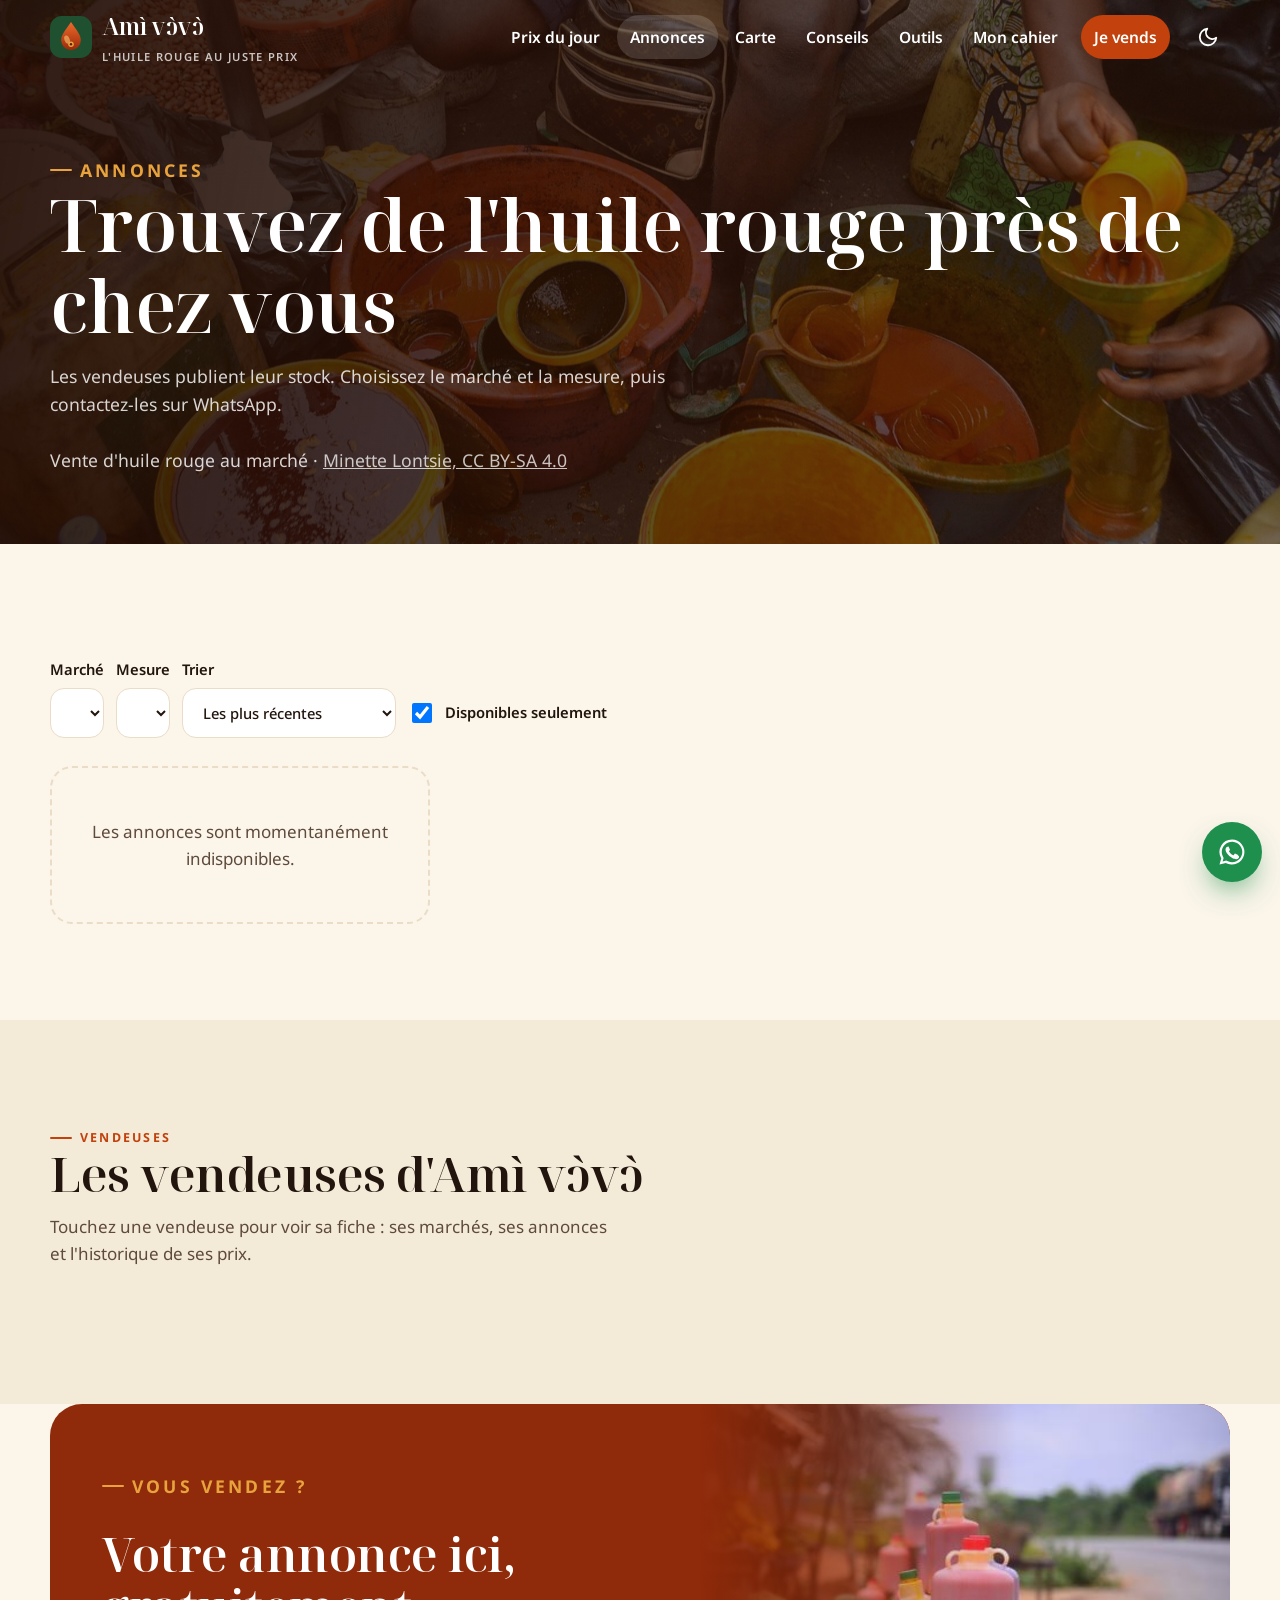
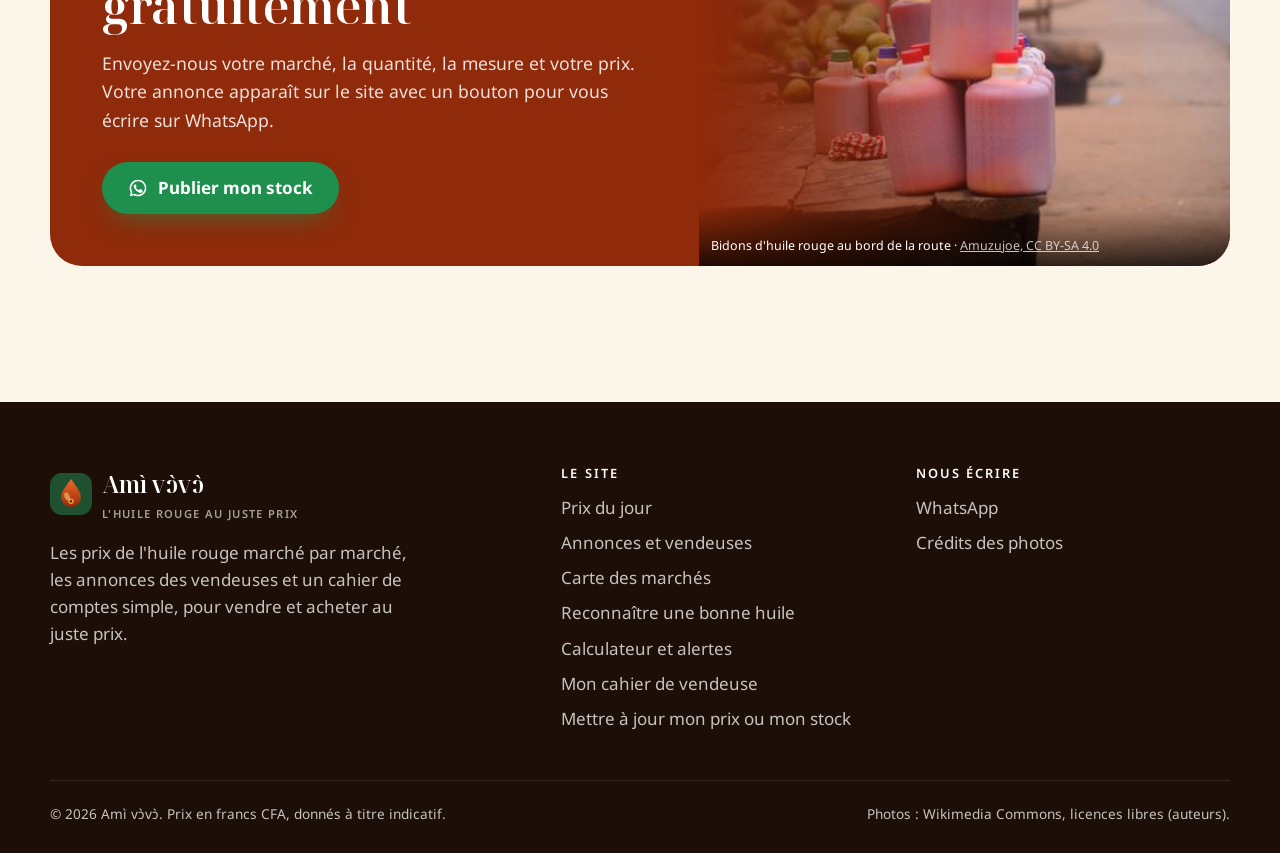
==== annonces.html @ a4e953c6 "Première version d'Amì vɔ̀vɔ̀" ====
<!doctype html>
<html lang="fr">
<head>
    <meta charset="utf-8">
    <meta name="viewport" content="width=device-width, initial-scale=1">
    <title>Annonces · Amì vɔ̀vɔ̀</title>
    <meta name="description" content="Huile rouge disponible chez les vendeuses : marché, quantité, prix et contact WhatsApp.">
    <meta name="theme-color" content="#1f5130">
    <meta property="og:title" content="Annonces · Amì vɔ̀vɔ̀">
    <meta property="og:description" content="Huile rouge disponible chez les vendeuses : marché, quantité, prix et contact WhatsApp.">
    <meta property="og:image" content="images/photos/bol.jpg">
    <link rel="icon" href="images/favicon.svg" type="image/svg+xml">
    <link rel="manifest" href="manifest.webmanifest">
    <link rel="apple-touch-icon" href="images/icone-192.png">
    <link rel="preconnect" href="https://fonts.googleapis.com">
    <link rel="preconnect" href="https://fonts.gstatic.com" crossorigin>
    <link href="https://fonts.googleapis.com/css2?family=Noto+Sans:wght@400;500;600;700&family=Noto+Serif+Display:ital,wght@0,500;0,600;1,500&display=swap" rel="stylesheet">
    <link rel="stylesheet" href="css/style.css">
    <script>
        /* Thème choisi : appliqué avant l'affichage pour éviter un flash. */
        try { document.documentElement.dataset.theme = localStorage.getItem('amivovo-theme') || 'light'; } catch (e) {}
    </script>
</head>
<body data-page="annonces" class="page-sombre">
<a class="lien-evitement" href="#contenu">Aller au contenu</a>
<header class="entete">
    <div class="conteneur">
        <a class="logo" href="index.html">
            <img src="images/logo.svg" alt="">
            <span>Amì vɔ̀vɔ̀<small>L'huile rouge au juste prix</small></span>
        </a>
        <nav class="nav" id="menu" aria-label="Navigation principale">
            <a href="prix.html">Prix du jour</a><a href="annonces.html" aria-current="page">Annonces</a><a href="marches.html">Carte</a><a href="conseils.html">Conseils</a><a href="outils.html">Outils</a><a href="cahier.html">Mon cahier</a>
            <a class="nav-cta" href="vendre.html">Je vends</a>
        </nav>
        <div class="entete-actions">
            <button type="button" class="icone-bouton" id="bouton-theme" aria-label="Passer en mode sombre">
                <svg class="icone-lune" viewBox="0 0 24 24" fill="none" stroke="currentColor" stroke-width="2" stroke-linecap="round" stroke-linejoin="round" aria-hidden="true"><path d="M21 12.8A9 9 0 1 1 11.2 3a7 7 0 0 0 9.8 9.8z"/></svg>
                <svg class="icone-soleil" hidden viewBox="0 0 24 24" fill="none" stroke="currentColor" stroke-width="2" stroke-linecap="round" aria-hidden="true"><circle cx="12" cy="12" r="4.5"/><path d="M12 2v2M12 20v2M4.9 4.9l1.4 1.4M17.7 17.7l1.4 1.4M2 12h2M20 12h2M4.9 19.1l1.4-1.4M17.7 6.3l1.4-1.4"/></svg>
            </button>
            <button type="button" class="icone-bouton burger" aria-controls="menu" aria-expanded="false" aria-label="Ouvrir le menu">
                <svg viewBox="0 0 24 24" fill="none" stroke="currentColor" stroke-width="2.2" stroke-linecap="round" aria-hidden="true"><path d="M4 7h16M4 12h16M4 17h16"/></svg>
            </button>
        </div>
    </div>
</header>
<main id="contenu">

<section class="page-heros">
    <img src="images/photos/vente.jpg" alt="">
    <div class="conteneur">
        <p class="sur-titre monte">Annonces</p>
        <h1 class="monte" style="--delai:100ms">Trouvez de l'huile rouge près de chez vous</h1>
        <p class="monte" style="--delai:200ms">Les vendeuses publient leur stock. Choisissez le marché et la mesure, puis contactez-les sur WhatsApp.</p>
        <p class="credit-photo" data-credit="vente" style="position:static;background:none;padding:12px 0 0"></p>
    </div>
</section>

<section class="section">
    <div class="conteneur">
        <p class="notice-exemple" data-exemple-annonces hidden>Exemple : ces annonces sont fictives.</p>
        <div class="filtres" style="margin-top:18px;align-items:end">
            <label class="champ">Marché<select id="filtre-annonce-marche"></select></label>
            <label class="champ">Mesure<select id="filtre-annonce-mesure"></select></label>
            <label class="champ">Trier<select id="filtre-annonce-tri"><option value="recent">Les plus récentes</option><option value="prix">Le moins cher (au litre)</option></select></label>
            <label class="champ" style="display:flex;align-items:center;gap:10px;min-height:50px"><input type="checkbox" id="filtre-annonce-dispo" checked style="width:20px;height:20px;min-height:0"> Disponibles seulement</label>
            <p class="texte-doux" id="nombre-annonces" style="margin-left:auto;align-self:center"></p>
        </div>
        <div class="grille-annonces" id="annonces"></div>
    </div>
</section>

<section class="section section-creme">
    <div class="conteneur">
        <div class="section-entete">
            <div class="apparait">
                <p class="sur-titre">Vendeuses</p>
                <h2>Les vendeuses d'Amì vɔ̀vɔ̀</h2>
                <p class="texte-doux">Touchez une vendeuse pour voir sa fiche : ses marchés, ses annonces et l'historique de ses prix.</p>
            </div>
        </div>
        <div class="grille-vendeuses" id="vendeuses"></div>
    </div>
</section>

<section class="section" style="padding-top:0">
    <div class="conteneur">
        <div class="cta apparait">
            <div class="cta-texte">
                <p class="sur-titre" style="color:var(--or)">Vous vendez ?</p>
                <h2>Votre annonce ici, gratuitement</h2>
                <p>Envoyez-nous votre marché, la quantité, la mesure et votre prix. Votre annonce apparaît sur le site avec un bouton pour vous écrire sur WhatsApp.</p>
                <a class="bouton bouton-whatsapp" href="vendre.html"><svg viewBox="0 0 24 24" fill="currentColor" aria-hidden="true"><path d="M12 2a10 10 0 0 0-8.6 15.1L2 22l5-1.3A10 10 0 1 0 12 2zm0 18.2a8.2 8.2 0 0 1-4.2-1.2l-.3-.2-3 .8.8-2.9-.2-.3A8.2 8.2 0 1 1 12 20.2zm4.5-6.1c-.2-.1-1.5-.7-1.7-.8-.2-.1-.4-.1-.6.1l-.8 1c-.1.2-.3.2-.5.1a6.7 6.7 0 0 1-3.3-2.9c-.2-.4.2-.4.7-1.3.1-.2 0-.3 0-.4l-.8-1.8c-.2-.5-.4-.4-.6-.4h-.5a1 1 0 0 0-.7.3 3 3 0 0 0-.9 2.2 5.2 5.2 0 0 0 1.1 2.8 11.9 11.9 0 0 0 4.6 4c1.7.7 2.4.8 3.2.7.5-.1 1.5-.6 1.8-1.2.2-.6.2-1.1.1-1.2l-.5-.3z"/></svg> Publier mon stock</a>
            </div>
            <div class="cta-photo"><img src="images/photos/bord-route-600.jpg" alt="" loading="lazy"><div class="credit-photo" data-credit="bord-route" style="z-index:2"></div></div>
        </div>
    </div>
</section>
</main>
<footer class="pied">
    <div class="conteneur">
        <div class="pied-grille">
            <div>
                <a class="logo" href="index.html"><img src="images/logo.svg" alt=""><span>Amì vɔ̀vɔ̀<small>L'huile rouge au juste prix</small></span></a>
                <p style="margin-top:16px;max-width:380px">Les prix de l'huile rouge marché par marché, les annonces des vendeuses et un cahier de comptes simple, pour vendre et acheter au juste prix.</p>
            </div>
            <div>
                <h2>Le site</h2>
                <ul>
                    <li><a href="prix.html">Prix du jour</a></li>
                    <li><a href="annonces.html">Annonces et vendeuses</a></li>
                    <li><a href="marches.html">Carte des marchés</a></li>
                    <li><a href="conseils.html">Reconnaître une bonne huile</a></li>
                    <li><a href="outils.html">Calculateur et alertes</a></li>
                    <li><a href="cahier.html">Mon cahier de vendeuse</a></li>
                    <li><a href="vendre.html">Mettre à jour mon prix ou mon stock</a></li>
                </ul>
            </div>
            <div>
                <h2>Nous écrire</h2>
                <ul>
                    <li><a data-whatsapp-equipe="Bonjour Amì vɔ̀vɔ̀ !" href="#">WhatsApp</a></li>
                    <li><a href="credits.html">Crédits des photos</a></li>
                </ul>
            </div>
        </div>
        <div class="pied-bas">
            <p>© <span data-annee></span> Amì vɔ̀vɔ̀. Prix en francs CFA, donnés à titre indicatif.</p>
            <p>Photos : Wikimedia Commons, licences libres (<a href="credits.html">auteurs</a>).</p>
        </div>
    </div>
</footer>
<a class="whatsapp-flottant" data-whatsapp-equipe="Bonjour Amì vɔ̀vɔ̀ ! J'ai une question." href="#" aria-label="Écrire à l'équipe sur WhatsApp"><svg viewBox="0 0 24 24" fill="currentColor" aria-hidden="true"><path d="M12 2a10 10 0 0 0-8.6 15.1L2 22l5-1.3A10 10 0 1 0 12 2zm0 18.2a8.2 8.2 0 0 1-4.2-1.2l-.3-.2-3 .8.8-2.9-.2-.3A8.2 8.2 0 1 1 12 20.2zm4.5-6.1c-.2-.1-1.5-.7-1.7-.8-.2-.1-.4-.1-.6.1l-.8 1c-.1.2-.3.2-.5.1a6.7 6.7 0 0 1-3.3-2.9c-.2-.4.2-.4.7-1.3.1-.2 0-.3 0-.4l-.8-1.8c-.2-.5-.4-.4-.6-.4h-.5a1 1 0 0 0-.7.3 3 3 0 0 0-.9 2.2 5.2 5.2 0 0 0 1.1 2.8 11.9 11.9 0 0 0 4.6 4c1.7.7 2.4.8 3.2.7.5-.1 1.5-.6 1.8-1.2.2-.6.2-1.1.1-1.2l-.5-.3z"/></svg></a>
<script src="js/reglages.js"></script>
<script src="js/photos.js"></script>
<script src="js/donnees.js"></script>
<script src="js/main.js"></script>
<script src="js/pwa.js"></script>
</body>
</html>
---- css/style.css ----
/* ============================================================
   Amì vɔ̀vɔ̀ : l'huile rouge, au bon prix.
   Palette : rouge huile, vert palme, crème, or.
   ============================================================ */

:root {
    --creme: #fbf5ea;
    --creme-2: #f4ead8;
    --carte: #ffffff;
    --encre: #22150d;
    --encre-douce: #5f4b3c;
    --ligne: #eadcc6;
    --huile: #c2410c;
    --huile-fonce: #8f2a0a;
    --huile-clair: #fde4d2;
    --palme: #1f5130;
    --palme-clair: #e1efe4;
    --or: #e8a33d;
    --or-clair: #fff1d6;
    --hausse: #b42318;
    --baisse: #1e7a3c;
    --whatsapp: #1f8f4e;
    --ombre: 0 18px 50px -24px rgba(80, 30, 5, 0.35);
    --rayon: 22px;
    --police-titre: 'Noto Serif Display', 'Noto Serif', Georgia, serif;
    --police: 'Noto Sans', system-ui, -apple-system, 'Segoe UI', sans-serif;
    color-scheme: light;
}

:root[data-theme='dark'] {
    --creme: #17100b;
    --creme-2: #20160f;
    --carte: #241911;
    --encre: #f7ece0;
    --encre-douce: #c9b6a4;
    --ligne: #3a2a1d;
    --huile: #f0703a;
    --huile-fonce: #ffb089;
    --huile-clair: #3a1d10;
    --palme: #7cc796;
    --palme-clair: #183022;
    --or-clair: #3a2a12;
    --hausse: #ff8a7a;
    --baisse: #6fd394;
    --ombre: 0 18px 50px -24px rgba(0, 0, 0, 0.7);
    color-scheme: dark;
}

*,
*::before,
*::after {
    box-sizing: border-box;
}

html {
    scroll-behavior: smooth;
    -webkit-text-size-adjust: 100%;
}

body {
    margin: 0;
    background: var(--creme);
    color: var(--encre);
    font-family: var(--police);
    font-size: 1.0625rem;
    line-height: 1.6;
    overflow-x: hidden;
}

body.menu-open {
    overflow: hidden;
}

img {
    max-width: 100%;
    display: block;
}

a {
    color: inherit;
}

h1,
h2,
h3 {
    font-family: var(--police-titre);
    font-weight: 600;
    line-height: 1.1;
    letter-spacing: -0.01em;
    margin: 0;
}

h1 {
    font-size: clamp(2.4rem, 6vw, 4.6rem);
}

h2 {
    font-size: clamp(1.9rem, 4vw, 3rem);
}

h3 {
    font-size: 1.35rem;
}

p {
    margin: 0;
}

.conteneur {
    width: min(1180px, 100% - 32px);
    margin-inline: auto;
}

.sur-titre {
    display: inline-flex;
    align-items: center;
    gap: 8px;
    font-size: 0.78rem;
    font-weight: 700;
    letter-spacing: 0.18em;
    text-transform: uppercase;
    color: var(--huile);
}

.sur-titre::before {
    content: '';
    width: 22px;
    height: 2px;
    background: currentColor;
    border-radius: 2px;
}

.texte-doux {
    color: var(--encre-douce);
}

.lien-evitement {
    position: absolute;
    left: -999px;
    top: 8px;
    z-index: 100;
    background: var(--huile);
    color: #fff;
    padding: 10px 16px;
    border-radius: 999px;
}

.lien-evitement:focus {
    left: 16px;
}

:focus-visible {
    outline: 3px solid var(--or);
    outline-offset: 3px;
}

/* ---------- Boutons ---------- */

.bouton {
    display: inline-flex;
    align-items: center;
    justify-content: center;
    gap: 10px;
    min-height: 52px;
    padding: 0 26px;
    border-radius: 999px;
    border: 0;
    font: inherit;
    font-weight: 700;
    text-decoration: none;
    cursor: pointer;
    transition: transform 0.25s, background 0.25s, box-shadow 0.25s, color 0.25s;
}

.bouton:hover {
    transform: translateY(-2px);
}

.bouton svg {
    width: 20px;
    height: 20px;
    flex-shrink: 0;
}

.bouton-huile {
    background: var(--huile);
    color: #fff;
    box-shadow: 0 12px 28px -12px rgba(194, 65, 12, 0.7);
}

.bouton-huile:hover {
    background: var(--huile-fonce);
}

:root[data-theme='dark'] .bouton-huile:hover {
    color: #22150d;
}

.bouton-whatsapp {
    background: var(--whatsapp);
    color: #fff;
    box-shadow: 0 12px 28px -12px rgba(31, 143, 78, 0.7);
}

.bouton-whatsapp:hover {
    background: #187a41;
}

.bouton-clair {
    background: rgba(255, 255, 255, 0.12);
    color: #fff;
    border: 1px solid rgba(255, 255, 255, 0.35);
    backdrop-filter: blur(6px);
}

.bouton-clair:hover {
    background: #fff;
    color: var(--encre);
}

.bouton-contour {
    background: transparent;
    color: var(--encre);
    border: 1.5px solid var(--ligne);
}

.bouton-contour:hover {
    border-color: var(--huile);
    color: var(--huile);
}

.bouton-petit {
    min-height: 42px;
    padding: 0 18px;
    font-size: 0.95rem;
}

/* ---------- En-tête ---------- */

.entete {
    position: sticky;
    top: 0;
    z-index: 40;
    transition: background 0.3s, box-shadow 0.3s;
}

.entete.est-defile,
.entete.menu-ouvert {
    background: color-mix(in srgb, var(--creme) 92%, transparent);
    backdrop-filter: blur(14px);
    box-shadow: 0 1px 0 var(--ligne);
}

.entete .conteneur {
    display: flex;
    align-items: center;
    gap: 16px;
    min-height: 74px;
}

.logo {
    display: inline-flex;
    align-items: center;
    gap: 10px;
    text-decoration: none;
    font-family: var(--police-titre);
    font-size: 1.45rem;
    font-weight: 600;
}

.logo img {
    width: 42px;
    height: 42px;
}

.logo small {
    display: block;
    font-family: var(--police);
    font-size: 0.7rem;
    font-weight: 600;
    letter-spacing: 0.12em;
    text-transform: uppercase;
    color: var(--encre-douce);
    margin-top: 2px;
}

.page-sombre .entete:not(.est-defile):not(.menu-ouvert) .logo,
.page-sombre .entete:not(.est-defile):not(.menu-ouvert) .nav a,
.page-sombre .entete:not(.est-defile):not(.menu-ouvert) .icone-bouton {
    color: #fff;
}

.page-sombre .entete:not(.est-defile):not(.menu-ouvert) .logo small {
    color: rgba(255, 255, 255, 0.75);
}

.nav {
    margin-left: auto;
    display: flex;
    align-items: center;
    gap: 4px;
}

.nav a {
    padding: 10px 13px;
    border-radius: 999px;
    text-decoration: none;
    font-weight: 600;
    font-size: 0.97rem;
    transition: background 0.2s, color 0.2s;
}

.nav a:hover {
    background: color-mix(in srgb, var(--huile) 12%, transparent);
}

.nav a[aria-current='page'] {
    color: var(--huile);
    background: color-mix(in srgb, var(--huile) 12%, transparent);
}

.page-sombre .entete:not(.est-defile):not(.menu-ouvert) .nav a[aria-current='page'] {
    color: #fff;
    background: rgba(255, 255, 255, 0.15);
}

.nav .nav-cta {
    background: var(--huile);
    color: #fff !important;
    margin-left: 6px;
}

.nav .nav-cta:hover {
    background: var(--huile-fonce);
}

.icone-bouton {
    display: grid;
    place-items: center;
    width: 44px;
    height: 44px;
    border-radius: 999px;
    border: 0;
    background: transparent;
    color: var(--encre);
    cursor: pointer;
    transition: background 0.2s;
}

.icone-bouton:hover {
    background: color-mix(in srgb, var(--huile) 12%, transparent);
}

.icone-bouton svg {
    width: 22px;
    height: 22px;
}

.burger {
    display: none;
}

@media (max-width: 1180px) {
    .burger {
        display: grid;
    }

    .nav {
        position: fixed;
        inset: 74px 0 0;
        flex-direction: column;
        align-items: stretch;
        gap: 6px;
        padding: 20px 16px;
        background: var(--creme);
        transform: translateY(-12px);
        opacity: 0;
        visibility: hidden;
        transition: opacity 0.25s, transform 0.25s, visibility 0.25s;
    }

    .nav.est-ouvert {
        transform: none;
        opacity: 1;
        visibility: visible;
    }

    .nav a {
        padding: 16px 18px;
        font-size: 1.1rem;
        color: var(--encre) !important;
    }

    .nav .nav-cta {
        margin: 10px 0 0;
        text-align: center;
    }

    .entete-actions {
        margin-left: auto;
    }
}

.entete-actions {
    display: flex;
    align-items: center;
    gap: 2px;
}

/* ---------- Héros ---------- */

.heros {
    position: relative;
    margin-top: -74px;
    padding: 150px 0 110px;
    color: #fff;
    overflow: hidden;
    background: #2a1206;
}

.heros-photos {
    position: absolute;
    inset: 0;
}

.heros-photos img {
    position: absolute;
    inset: 0;
    width: 100%;
    height: 100%;
    object-fit: cover;
    opacity: 0;
    transition: opacity 1.6s ease;
}

.heros-photos img.est-active {
    opacity: 1;
    animation: ken-burns 9s ease-out both;
}

.heros::after {
    content: '';
    position: absolute;
    inset: 0;
    background:
        linear-gradient(100deg, rgba(34, 12, 4, 0.95) 0%, rgba(34, 12, 4, 0.8) 45%, rgba(34, 12, 4, 0.35) 100%),
        radial-gradient(circle at 80% 110%, rgba(232, 163, 61, 0.35), transparent 50%);
}

.heros .conteneur {
    position: relative;
    z-index: 2;
    display: grid;
    grid-template-columns: 1.15fr 0.85fr;
    gap: 48px;
    align-items: center;
}

.heros .sur-titre {
    color: var(--or);
}

.heros h1 em {
    font-style: italic;
    color: var(--or);
    font-weight: 500;
}

.heros-texte {
    margin-top: 22px;
    max-width: 560px;
    font-size: 1.15rem;
    color: rgba(255, 255, 255, 0.82);
}

.heros-actions {
    display: flex;
    flex-wrap: wrap;
    gap: 12px;
    margin-top: 32px;
}

.heros-credit {
    position: absolute;
    right: 12px;
    bottom: 10px;
    z-index: 3;
    font-size: 0.7rem;
    color: rgba(255, 255, 255, 0.7);
    background: rgba(0, 0, 0, 0.35);
    padding: 3px 10px;
    border-radius: 999px;
    text-decoration: none;
}

.carte-prix-heros {
    background: rgba(255, 255, 255, 0.1);
    border: 1px solid rgba(255, 255, 255, 0.2);
    backdrop-filter: blur(16px);
    border-radius: 28px;
    padding: 26px;
    animation: flotter 7s ease-in-out infinite;
}

.carte-prix-heros .etiquette {
    font-size: 0.78rem;
    letter-spacing: 0.16em;
    text-transform: uppercase;
    color: var(--or);
    font-weight: 700;
}

.carte-prix-heros .gros-prix {
    font-family: var(--police-titre);
    font-size: 3.2rem;
    line-height: 1;
    margin: 12px 0 6px;
}

.carte-prix-heros ul {
    list-style: none;
    margin: 18px 0 0;
    padding: 0;
    display: grid;
    gap: 10px;
}

.carte-prix-heros li {
    display: flex;
    justify-content: space-between;
    gap: 12px;
    padding-top: 10px;
    border-top: 1px solid rgba(255, 255, 255, 0.15);
    font-size: 0.97rem;
}

@media (max-width: 900px) {
    .heros {
        padding: 120px 0 80px;
    }

    .heros .conteneur {
        grid-template-columns: 1fr;
    }
}

/* ---------- Sections ---------- */

.section {
    padding: 96px 0;
}

.section-entete {
    display: flex;
    flex-wrap: wrap;
    align-items: end;
    justify-content: space-between;
    gap: 20px;
    margin-bottom: 40px;
}

.section-entete p {
    max-width: 560px;
    margin-top: 12px;
}

.section-creme {
    background: var(--creme-2);
}

.section-palme {
    background: var(--palme);
    color: #fff;
    position: relative;
    overflow: hidden;
}

:root[data-theme='dark'] .section-palme {
    background: #102a19;
}

.section-palme .sur-titre {
    color: var(--or);
}

.section-palme .texte-doux {
    color: rgba(255, 255, 255, 0.75);
}

/* Motif de fond : gouttes d'huile légères */
.motif-gouttes::before {
    content: '';
    position: absolute;
    inset: 0;
    background-image: radial-gradient(circle at 1px 1px, rgba(255, 255, 255, 0.12) 1.5px, transparent 0);
    background-size: 26px 26px;
    pointer-events: none;
}

.notice-exemple {
    display: inline-flex;
    align-items: center;
    gap: 8px;
    margin-top: 14px;
    padding: 6px 14px;
    border-radius: 999px;
    background: var(--or-clair);
    color: var(--encre);
    font-size: 0.85rem;
    font-weight: 600;
}

/* ---------- Cartes de prix ---------- */

.grille-prix {
    display: grid;
    grid-template-columns: repeat(auto-fill, minmax(240px, 1fr));
    gap: 18px;
}

.carte {
    background: var(--carte);
    border: 1px solid var(--ligne);
    border-radius: var(--rayon);
    box-shadow: var(--ombre);
}

.carte-prix {
    padding: 22px;
    position: relative;
    overflow: hidden;
    transition: transform 0.3s, box-shadow 0.3s;
}

.carte-prix:hover {
    transform: translateY(-4px);
}

.carte-prix::after {
    content: '';
    position: absolute;
    right: -30px;
    top: -30px;
    width: 110px;
    height: 110px;
    border-radius: 50%;
    background: radial-gradient(circle, color-mix(in srgb, var(--huile) 22%, transparent), transparent 70%);
}

.carte-prix .mesure {
    font-weight: 700;
    font-size: 0.95rem;
    color: var(--encre-douce);
}

.carte-prix .valeur {
    font-family: var(--police-titre);
    font-size: 2.3rem;
    line-height: 1.05;
    margin: 10px 0 4px;
}

.carte-prix .par-litre {
    font-size: 0.85rem;
    color: var(--encre-douce);
}

.tendance {
    display: inline-flex;
    align-items: center;
    gap: 4px;
    padding: 4px 10px;
    border-radius: 999px;
    font-size: 0.85rem;
    font-weight: 700;
}

.tendance svg {
    width: 15px;
    height: 15px;
}

.tendance.hausse {
    background: color-mix(in srgb, var(--hausse) 13%, transparent);
    color: var(--hausse);
}

.tendance.baisse {
    background: color-mix(in srgb, var(--baisse) 13%, transparent);
    color: var(--baisse);
}

.tendance.stable {
    background: color-mix(in srgb, var(--encre-douce) 12%, transparent);
    color: var(--encre-douce);
}

.carte-prix .bas {
    display: flex;
    align-items: center;
    justify-content: space-between;
    gap: 8px;
    margin-top: 16px;
}

.mini-courbe {
    width: 96px;
    height: 34px;
}

/* ---------- Graphique ---------- */

.graphique-carte {
    padding: 26px;
}

.graphique-outils {
    display: flex;
    flex-wrap: wrap;
    align-items: center;
    justify-content: space-between;
    gap: 14px;
    margin-bottom: 18px;
}

.pastilles {
    display: flex;
    flex-wrap: wrap;
    gap: 6px;
    padding: 5px;
    border-radius: 999px;
    background: var(--creme-2);
    overflow-x: auto;
}

.pastille {
    border: 0;
    background: transparent;
    color: var(--encre-douce);
    font: inherit;
    font-weight: 700;
    font-size: 0.9rem;
    padding: 8px 16px;
    border-radius: 999px;
    cursor: pointer;
    white-space: nowrap;
    transition: background 0.2s, color 0.2s;
}

.pastille[aria-pressed='true'] {
    background: var(--carte);
    color: var(--huile);
    box-shadow: 0 4px 14px -6px rgba(0, 0, 0, 0.3);
}

.graphique {
    width: 100%;
    height: auto;
    overflow: visible;
}

.graphique .grille {
    stroke: var(--ligne);
    stroke-dasharray: 3 5;
}

.graphique .axe {
    fill: var(--encre-douce);
    font-size: 12px;
    font-family: var(--police);
}

.graphique .courbe {
    fill: none;
    stroke-width: 3;
    stroke-linecap: round;
    stroke-linejoin: round;
    stroke-dasharray: var(--longueur);
    stroke-dashoffset: var(--longueur);
    animation: tracer 1.6s ease-out forwards;
}

.legende {
    display: flex;
    flex-wrap: wrap;
    gap: 8px 18px;
    margin-top: 14px;
    font-size: 0.9rem;
}

.legende span {
    display: inline-flex;
    align-items: center;
    gap: 8px;
}

.legende i {
    width: 14px;
    height: 4px;
    border-radius: 4px;
}

.bulle-graphique {
    position: absolute;
    pointer-events: none;
    background: var(--encre);
    color: var(--creme);
    padding: 8px 12px;
    border-radius: 12px;
    font-size: 0.85rem;
    transform: translate(-50%, -110%);
    white-space: nowrap;
    opacity: 0;
    transition: opacity 0.15s;
    z-index: 5;
}

/* ---------- Tableau ---------- */

.tableau-conteneur {
    overflow-x: auto;
}

.tableau {
    width: 100%;
    border-collapse: collapse;
    font-size: 0.97rem;
}

.tableau th,
.tableau td {
    text-align: left;
    padding: 14px 16px;
    border-bottom: 1px solid var(--ligne);
    white-space: nowrap;
}

.tableau th {
    font-size: 0.78rem;
    letter-spacing: 0.1em;
    text-transform: uppercase;
    color: var(--encre-douce);
}

.tableau tbody tr {
    transition: background 0.2s;
}

.tableau tbody tr:hover {
    background: var(--creme-2);
}

.meilleur {
    display: inline-block;
    margin-left: 8px;
    padding: 2px 8px;
    border-radius: 999px;
    background: var(--palme-clair);
    color: var(--palme);
    font-size: 0.75rem;
    font-weight: 700;
}

/* ---------- Champs ---------- */

.filtres {
    display: flex;
    flex-wrap: wrap;
    gap: 12px;
    margin-bottom: 28px;
}

.champ {
    display: grid;
    gap: 6px;
    font-weight: 600;
    font-size: 0.92rem;
}

.champ input,
.champ select,
.champ textarea,
.selecteur {
    min-height: 50px;
    padding: 0 16px;
    border-radius: 14px;
    border: 1.5px solid var(--ligne);
    background: var(--carte);
    color: var(--encre);
    font: inherit;
    font-weight: 500;
}

.champ textarea {
    padding: 12px 16px;
    min-height: 90px;
    resize: vertical;
}

.champ input:focus,
.champ select:focus,
.champ textarea:focus,
.selecteur:focus {
    outline: none;
    border-color: var(--huile);
    box-shadow: 0 0 0 4px color-mix(in srgb, var(--huile) 18%, transparent);
}

/* ---------- Annonces ---------- */

.grille-annonces {
    display: grid;
    grid-template-columns: repeat(auto-fill, minmax(300px, 1fr));
    gap: 20px;
}

.annonce {
    display: flex;
    flex-direction: column;
    padding: 22px;
    gap: 14px;
    transition: transform 0.3s;
}

.annonce:hover {
    transform: translateY(-4px);
}

.annonce.epuisee {
    opacity: 0.65;
}

.annonce-entete {
    display: flex;
    align-items: center;
    gap: 12px;
}

.avatar {
    display: grid;
    place-items: center;
    width: 50px;
    height: 50px;
    border-radius: 16px;
    background: linear-gradient(135deg, var(--huile), var(--or));
    color: #fff;
    font-family: var(--police-titre);
    font-size: 1.4rem;
    flex-shrink: 0;
}

.annonce-entete strong {
    display: block;
    font-size: 1.05rem;
}

.annonce-entete small {
    color: var(--encre-douce);
    display: inline-flex;
    align-items: center;
    gap: 4px;
}

.annonce-entete small svg {
    width: 14px;
    height: 14px;
}

.annonce-prix {
    display: flex;
    align-items: baseline;
    flex-wrap: wrap;
    gap: 6px 10px;
}

.annonce-prix .valeur {
    font-family: var(--police-titre);
    font-size: 2rem;
    line-height: 1;
}

.badges {
    display: flex;
    flex-wrap: wrap;
    gap: 6px;
}

.badge {
    display: inline-flex;
    align-items: center;
    gap: 4px;
    padding: 4px 10px;
    border-radius: 999px;
    font-size: 0.8rem;
    font-weight: 700;
    background: var(--creme-2);
    color: var(--encre-douce);
}

.badge.vert {
    background: var(--palme-clair);
    color: var(--palme);
}

.badge.orange {
    background: var(--huile-clair);
    color: var(--huile-fonce);
}

.annonce .note {
    font-size: 0.95rem;
    color: var(--encre-douce);
}

.annonce .bouton {
    margin-top: auto;
    width: 100%;
}

.vide {
    padding: 50px 20px;
    text-align: center;
    border: 2px dashed var(--ligne);
    border-radius: var(--rayon);
    color: var(--encre-douce);
}

/* ---------- Étapes ---------- */

.etapes {
    display: grid;
    grid-template-columns: repeat(auto-fit, minmax(240px, 1fr));
    gap: 22px;
    counter-reset: etape;
}

.etape {
    position: relative;
    padding: 28px;
    border-radius: var(--rayon);
    background: rgba(255, 255, 255, 0.08);
    border: 1px solid rgba(255, 255, 255, 0.16);
}

.etape-numero {
    display: grid;
    place-items: center;
    width: 50px;
    height: 50px;
    border-radius: 50%;
    background: var(--or);
    color: #2a1206;
    font-family: var(--police-titre);
    font-size: 1.4rem;
    margin-bottom: 18px;
    transition: transform 0.6s;
}

.etape:hover .etape-numero {
    transform: rotate(360deg);
}

.etape h3 {
    margin-bottom: 8px;
}

/* ---------- Mosaïque photo ---------- */

.mosaique {
    display: grid;
    grid-template-columns: repeat(4, 1fr);
    grid-auto-rows: 180px;
    gap: 14px;
}

.mosaique figure {
    margin: 0;
    position: relative;
    overflow: hidden;
    border-radius: 20px;
}

/* Placement précis : 4 colonnes × 3 rangées, sans trou. */
.mosaique figure:nth-child(1) {
    grid-column: 1 / 3;
    grid-row: 1 / 3;
}

.mosaique figure:nth-child(4) {
    grid-column: 3 / 5;
}

.mosaique figure:nth-child(5) {
    grid-column: 1 / 3;
}

.mosaique figure:nth-child(6) {
    grid-column: 3 / 5;
}

.mosaique img {
    width: 100%;
    height: 100%;
    object-fit: cover;
    transition: transform 1.2s ease;
}

.mosaique figure:hover img {
    transform: scale(1.08);
}

.mosaique figcaption,
.credit-photo {
    position: absolute;
    left: 0;
    right: 0;
    bottom: 0;
    padding: 30px 12px 10px;
    background: linear-gradient(transparent, rgba(0, 0, 0, 0.75));
    color: #fff;
    font-size: 0.78rem;
}

.mosaique figcaption a,
.credit-photo a {
    color: rgba(255, 255, 255, 0.75);
}

@media (max-width: 760px) {
    .mosaique {
        grid-template-columns: repeat(2, 1fr);
        grid-auto-rows: 150px;
    }

    .mosaique figure:nth-child(n) {
        grid-column: auto;
        grid-row: auto;
    }

    .mosaique figure:nth-child(1),
    .mosaique figure:nth-child(4) {
        grid-column: 1 / -1;
    }
}

/* Bande défilante de photos */
.bande {
    overflow: hidden;
    padding: 6px 0;
}

.bande-piste {
    display: flex;
    gap: 14px;
    width: max-content;
    animation: defiler 60s linear infinite;
}

.bande:hover .bande-piste {
    animation-play-state: paused;
}

.bande img {
    height: 200px;
    width: auto;
    border-radius: 18px;
    object-fit: cover;
}

/* ---------- Appel à l'action ---------- */

.cta {
    position: relative;
    overflow: hidden;
    border-radius: 32px;
    background: var(--huile-fonce);
    color: #fff;
    display: grid;
    grid-template-columns: 1.1fr 0.9fr;
    min-height: 380px;
}

:root[data-theme='dark'] .cta {
    background: #4a1606;
}

.cta-texte {
    padding: 52px;
    position: relative;
    z-index: 2;
}

.cta-texte p {
    margin: 16px 0 28px;
    color: rgba(255, 255, 255, 0.85);
    font-size: 1.1rem;
}

.cta-photo {
    position: relative;
}

.cta-photo img {
    position: absolute;
    inset: 0;
    width: 100%;
    height: 100%;
    object-fit: cover;
}

.cta-photo::before {
    content: '';
    position: absolute;
    inset: 0;
    z-index: 1;
    background: linear-gradient(90deg, var(--huile-fonce), transparent 60%);
}

:root[data-theme='dark'] .cta-photo::before {
    background: linear-gradient(90deg, #4a1606, transparent 60%);
}

@media (max-width: 860px) {
    .cta {
        grid-template-columns: 1fr;
    }

    .cta-photo {
        min-height: 220px;
        order: -1;
    }

    .cta-photo::before {
        background: linear-gradient(0deg, var(--huile-fonce), transparent 70%);
    }

    .cta-texte {
        padding: 32px 24px;
    }
}

/* ---------- En-tête de page intérieure ---------- */

.page-heros {
    position: relative;
    margin-top: -74px;
    padding: 140px 0 70px;
    color: #fff;
    overflow: hidden;
    background: #2a1206;
}

.page-heros > img {
    position: absolute;
    inset: 0;
    width: 100%;
    height: 100%;
    object-fit: cover;
    animation: zoom-lent 14s ease-out both;
}

.page-heros::after {
    content: '';
    position: absolute;
    inset: 0;
    background: linear-gradient(100deg, rgba(34, 12, 4, 0.94), rgba(34, 12, 4, 0.55));
}

.page-heros .conteneur {
    position: relative;
    z-index: 2;
}

.page-heros p {
    margin-top: 16px;
    max-width: 620px;
    color: rgba(255, 255, 255, 0.82);
    font-size: 1.1rem;
}

.page-heros .sur-titre {
    color: var(--or);
}

/* ---------- Pied de page ---------- */

.pied {
    margin-top: 40px;
    background: #1d0f07;
    color: rgba(255, 255, 255, 0.75);
    padding: 64px 0 28px;
}

.pied .logo {
    color: #fff;
}

.pied .logo small {
    color: rgba(255, 255, 255, 0.6);
}

.pied-grille {
    display: grid;
    grid-template-columns: 1.5fr 1fr 1fr;
    gap: 40px;
}

.pied h2 {
    font-family: var(--police);
    font-size: 0.8rem;
    letter-spacing: 0.16em;
    text-transform: uppercase;
    color: #fff;
    margin-bottom: 14px;
}

.pied ul {
    list-style: none;
    padding: 0;
    margin: 0;
    display: grid;
    gap: 8px;
}

.pied a {
    text-decoration: none;
}

.pied a:hover {
    color: #fff;
}

.pied-bas {
    display: flex;
    flex-wrap: wrap;
    justify-content: space-between;
    gap: 10px;
    margin-top: 48px;
    padding-top: 22px;
    border-top: 1px solid rgba(255, 255, 255, 0.1);
    font-size: 0.85rem;
}

@media (max-width: 760px) {
    .pied-grille {
        grid-template-columns: 1fr;
    }
}

/* ---------- Bouton WhatsApp flottant ---------- */

.whatsapp-flottant {
    position: fixed;
    right: 18px;
    bottom: 18px;
    z-index: 30;
    display: grid;
    place-items: center;
    width: 60px;
    height: 60px;
    border-radius: 50%;
    background: var(--whatsapp);
    color: #fff;
    box-shadow: 0 14px 30px -10px rgba(31, 143, 78, 0.8);
    animation: pulsation 2.8s ease-in-out infinite;
}

.whatsapp-flottant svg {
    width: 30px;
    height: 30px;
}

/* ---------- Apparition au défilement ---------- */

.apparait {
    opacity: 0;
    transform: translateY(30px);
    transition: opacity 0.9s cubic-bezier(0.22, 1, 0.36, 1), transform 0.9s cubic-bezier(0.22, 1, 0.36, 1);
    transition-delay: var(--delai, 0ms);
}

.apparait.est-visible {
    opacity: 1;
    transform: none;
}

.monte {
    animation: monter 0.8s cubic-bezier(0.22, 1, 0.36, 1) both;
    animation-delay: var(--delai, 0ms);
}

/* ---------- Animations ---------- */

@keyframes monter {
    from {
        opacity: 0;
        transform: translateY(22px);
    }
}

@keyframes ken-burns {
    from {
        transform: scale(1.15) translate(2%, 1%);
    }
}

@keyframes zoom-lent {
    from {
        transform: scale(1.12);
    }
}

@keyframes flotter {
    50% {
        transform: translateY(-12px);
    }
}

@keyframes defiler {
    to {
        transform: translateX(-50%);
    }
}

@keyframes tracer {
    to {
        stroke-dashoffset: 0;
    }
}

@keyframes pulsation {
    0%,
    100% {
        box-shadow: 0 14px 30px -10px rgba(31, 143, 78, 0.8), 0 0 0 0 rgba(31, 143, 78, 0.45);
    }
    60% {
        box-shadow: 0 14px 30px -10px rgba(31, 143, 78, 0.8), 0 0 0 16px rgba(31, 143, 78, 0);
    }
}

@keyframes clignote {
    50% {
        opacity: 0.35;
    }
}

.point-direct {
    display: inline-block;
    width: 8px;
    height: 8px;
    border-radius: 50%;
    background: #4ade80;
    animation: clignote 1.6s ease-in-out infinite;
}

@media (prefers-reduced-motion: reduce) {
    *,
    *::before,
    *::after {
        animation-duration: 0.01ms !important;
        animation-iteration-count: 1 !important;
        transition-duration: 0.01ms !important;
    }

    .apparait {
        opacity: 1;
        transform: none;
    }

    .graphique .courbe {
        stroke-dashoffset: 0;
    }
}

/* ============================================================
   Cahier de la vendeuse
   ============================================================ */

.sr-only {
    position: absolute;
    width: 1px;
    height: 1px;
    overflow: hidden;
    clip: rect(0 0 0 0);
    white-space: nowrap;
}

.page-heros-court {
    padding-bottom: 50px;
}

.cahier {
    padding-top: 40px;
}

.cahier .conteneur {
    display: grid;
    gap: 24px;
}

.rappel-prix {
    padding: 14px 20px;
    border-radius: 16px;
    background: var(--or-clair);
    font-size: 0.97rem;
}

.rappel-prix a {
    color: var(--huile);
    font-weight: 700;
}

.gros-boutons {
    display: grid;
    grid-template-columns: repeat(3, 1fr);
    gap: 16px;
}

.gros-bouton {
    display: flex;
    align-items: center;
    gap: 16px;
    padding: 22px;
    border: 0;
    border-radius: 24px;
    color: #fff;
    font: inherit;
    text-align: left;
    cursor: pointer;
    box-shadow: var(--ombre);
    transition: transform 0.25s, box-shadow 0.25s;
}

.gros-bouton:hover {
    transform: translateY(-4px) scale(1.01);
}

.gros-bouton:active {
    transform: scale(0.98);
}

.gros-bouton b {
    display: block;
    font-family: var(--police-titre);
    font-size: 1.45rem;
    font-weight: 600;
}

.gros-bouton small {
    opacity: 0.85;
}

.gros-bouton.achat {
    background: linear-gradient(135deg, #2c6b40, var(--palme));
}

.gros-bouton.vente {
    background: linear-gradient(135deg, #e0571c, var(--huile-fonce));
}

.gros-bouton.paiement {
    background: linear-gradient(135deg, #f0b54f, #c47b10);
    color: #2a1206;
}

.gros-icone {
    display: grid;
    place-items: center;
    width: 54px;
    height: 54px;
    border-radius: 18px;
    background: rgba(255, 255, 255, 0.2);
    font-size: 1.7rem;
    font-weight: 700;
    flex-shrink: 0;
}

.gros-icone svg {
    width: 28px;
    height: 28px;
}

@media (max-width: 760px) {
    .gros-boutons {
        grid-template-columns: 1fr;
    }
}

.chiffres {
    display: grid;
    grid-template-columns: 1.4fr repeat(4, 1fr);
    gap: 14px;
}

.chiffre {
    padding: 20px;
    border-radius: 22px;
    background: var(--carte);
    border: 1px solid var(--ligne);
    box-shadow: var(--ombre);
}

.chiffre p:first-child {
    font-size: 0.9rem;
    font-weight: 600;
    color: var(--encre-douce);
}

.chiffre .valeur {
    font-family: var(--police-titre);
    font-size: 1.8rem;
    line-height: 1.1;
    margin-top: 8px;
}

.chiffre-principal {
    background: linear-gradient(135deg, var(--huile), var(--huile-fonce));
    color: #fff;
    border: 0;
}

:root[data-theme='dark'] .chiffre-principal {
    background: linear-gradient(135deg, #c2410c, #6e1f06);
}

.chiffre-principal p:first-child,
.chiffre-principal .petit {
    color: rgba(255, 255, 255, 0.85);
}

.chiffre-principal .valeur {
    font-size: 2.5rem;
}

.chiffre-principal.negatif {
    background: linear-gradient(135deg, #7a1d12, #3d0d07);
}

.chiffre-credit .valeur {
    color: var(--huile);
}

.petit {
    font-size: 0.88rem;
    margin-top: 6px;
}

@media (max-width: 1000px) {
    .chiffres {
        grid-template-columns: repeat(2, 1fr);
    }

    .chiffre-principal {
        grid-column: 1 / -1;
    }
}

.cahier-grille {
    display: grid;
    grid-template-columns: 1.2fr 1fr;
    gap: 24px;
}

@media (max-width: 900px) {
    .cahier-grille {
        grid-template-columns: 1fr;
    }
}

.bloc {
    padding: 24px;
}

.bloc-titre {
    font-size: 1.5rem;
}

.bloc-entete {
    display: flex;
    flex-wrap: wrap;
    align-items: center;
    justify-content: space-between;
    gap: 12px;
    margin-bottom: 12px;
}

.barre {
    transform-box: fill-box;
    transform-origin: bottom;
    animation: pousser 0.9s cubic-bezier(0.22, 1, 0.36, 1) both;
}

@keyframes pousser {
    from {
        transform: scaleY(0);
    }
}

.liste-credits,
.historique {
    list-style: none;
    margin: 14px 0 0;
    padding: 0;
    display: grid;
    gap: 6px;
}

.ligne-credit,
.operation {
    display: flex;
    align-items: center;
    gap: 12px;
    padding: 12px;
    border-radius: 16px;
    transition: background 0.2s;
}

.ligne-credit:hover,
.operation:hover {
    background: var(--creme-2);
}

.avatar.petit {
    width: 42px;
    height: 42px;
    font-size: 1.1rem;
    border-radius: 14px;
}

.ligne-texte {
    flex: 1;
    min-width: 0;
    display: grid;
    gap: 2px;
}

.ligne-texte small {
    color: var(--encre-douce);
    overflow: hidden;
    text-overflow: ellipsis;
}

.ligne-texte .badge {
    justify-self: start;
    margin-top: 4px;
}

.montant-du {
    color: var(--huile);
    white-space: nowrap;
}

.historique .jour {
    margin-top: 12px;
    padding: 0 12px;
    font-size: 0.78rem;
    font-weight: 700;
    letter-spacing: 0.1em;
    text-transform: uppercase;
    color: var(--encre-douce);
}

.pastille-type {
    display: grid;
    place-items: center;
    width: 42px;
    height: 42px;
    border-radius: 14px;
    font-weight: 700;
    font-size: 1.2rem;
    flex-shrink: 0;
}

.pastille-type svg {
    width: 20px;
    height: 20px;
}

.operation.achat .pastille-type {
    background: var(--palme-clair);
    color: var(--palme);
}

.operation.vente .pastille-type {
    background: var(--huile-clair);
    color: var(--huile);
}

.operation.paiement .pastille-type {
    background: var(--or-clair);
    color: #b06a0a;
}

.montant {
    white-space: nowrap;
}

.montant.achat {
    color: var(--palme);
}

.montant.vente,
.montant.paiement {
    color: var(--huile);
}

.operation .icone-bouton {
    width: 38px;
    height: 38px;
    color: var(--encre-douce);
}

.operation .icone-bouton svg {
    width: 18px;
    height: 18px;
}

@media (max-width: 560px) {
    .operation {
        flex-wrap: wrap;
    }

    .operation .ligne-texte {
        flex-basis: calc(100% - 110px);
    }

    .operation .montant {
        margin-left: 54px;
    }

    .operation .icone-bouton {
        margin-left: auto;
    }

    .ligne-credit {
        flex-wrap: wrap;
    }

    .ligne-credit .bouton {
        width: 100%;
    }
}

.sauvegarde {
    display: grid;
    grid-template-columns: 1fr auto;
    gap: 20px;
    align-items: center;
}

.sauvegarde-actions {
    display: flex;
    flex-wrap: wrap;
    gap: 10px;
}

@media (max-width: 900px) {
    .sauvegarde {
        grid-template-columns: 1fr;
    }
}

/* ---------- Fenêtres (à la place des pop-ups du navigateur) ---------- */

.fenetre {
    width: min(520px, calc(100% - 24px));
    max-height: calc(100dvh - 24px);
    padding: 0;
    border: 0;
    border-radius: 26px;
    background: var(--carte);
    color: var(--encre);
    box-shadow: 0 40px 90px -30px rgba(0, 0, 0, 0.6);
}

.fenetre[open] {
    animation: fenetre-entre 0.35s cubic-bezier(0.22, 1, 0.36, 1);
}

.fenetre::backdrop {
    background: rgba(30, 12, 4, 0.55);
    backdrop-filter: blur(4px);
}

@keyframes fenetre-entre {
    from {
        opacity: 0;
        transform: translateY(24px) scale(0.97);
    }
}

.fenetre-petite {
    width: min(420px, calc(100% - 24px));
}

.fenetre-entete {
    display: flex;
    align-items: center;
    justify-content: space-between;
    padding: 20px 22px 0;
}

.fenetre-entete h2,
.fenetre-corps h2 {
    font-size: 1.7rem;
}

.fenetre-corps {
    display: grid;
    gap: 14px;
    padding: 18px 22px;
}

.fenetre-pied {
    display: flex;
    justify-content: flex-end;
    gap: 10px;
    padding: 0 22px 22px;
}

.deux-colonnes {
    display: grid;
    grid-template-columns: 1fr 1fr;
    gap: 12px;
}

.total {
    padding: 12px 16px;
    border-radius: 14px;
    background: var(--creme-2);
}

.total b {
    font-family: var(--police-titre);
    font-size: 1.3rem;
}

.case {
    display: flex;
    align-items: center;
    gap: 10px;
    font-weight: 600;
    cursor: pointer;
}

.case input {
    width: 22px;
    height: 22px;
    accent-color: var(--huile);
}

[hidden] {
    display: none !important;
}

/* ---------- Notifications ---------- */

.notifications {
    position: fixed;
    left: 50%;
    bottom: 22px;
    transform: translateX(-50%);
    z-index: 60;
    display: grid;
    gap: 8px;
    width: min(420px, calc(100% - 32px));
}

.notification {
    padding: 14px 18px;
    border-radius: 16px;
    background: var(--palme);
    color: #fff;
    font-weight: 600;
    box-shadow: var(--ombre);
    animation: monter 0.4s cubic-bezier(0.22, 1, 0.36, 1);
    transition: opacity 0.4s, transform 0.4s;
}

.notification.erreur {
    background: var(--hausse);
}

.notification.sort {
    opacity: 0;
    transform: translateY(10px);
}

/* Étiquettes de tendance lisibles sur la carte en verre du héros. */
.carte-prix-heros .tendance {
    background: rgba(255, 255, 255, 0.16);
    color: #fff;
}

.carte-prix-heros .tendance.hausse svg {
    color: #ffb4a8;
}

.carte-prix-heros .tendance.baisse svg {
    color: #9ff0b8;
}


/* ============================================================
   Nouvelles pages : carte, conseils, outils, vendeuses, formulaires
   ============================================================ */

.titre-bloc {
    font-size: 1.5rem;
    margin-bottom: 14px;
}

.avatar svg {
    width: 26px;
    height: 26px;
}

.puce {
    display: inline-block;
    width: 10px;
    height: 10px;
    border-radius: 3px;
    margin-right: 4px;
}

b.vert,
.vert {
    color: var(--baisse);
}

/* ---------- Bandeaux ---------- */

.bandeau-alerte {
    position: fixed;
    left: 50%;
    bottom: 22px;
    transform: translateX(-50%);
    z-index: 55;
    display: flex;
    align-items: center;
    gap: 14px;
    width: min(760px, calc(100% - 32px));
    padding: 14px 16px;
    border-radius: 20px;
    background: var(--carte);
    border: 1.5px solid color-mix(in srgb, var(--baisse) 45%, transparent);
    box-shadow: 0 30px 70px -25px rgba(0, 0, 0, 0.5);
    animation: monter 0.5s cubic-bezier(0.22, 1, 0.36, 1);
}

.bandeau-alerte p {
    flex: 1;
    font-size: 0.95rem;
}

.bandeau-alerte-icone {
    display: grid;
    place-items: center;
    width: 44px;
    height: 44px;
    border-radius: 14px;
    background: var(--palme-clair);
    color: var(--baisse);
    flex-shrink: 0;
    animation: pulsation 2s infinite;
}

.bandeau-alerte-icone svg {
    width: 22px;
    height: 22px;
}

@media (max-width: 640px) {
    .bandeau-alerte {
        flex-wrap: wrap;
        bottom: 90px;
    }

    .bandeau-alerte p {
        flex-basis: calc(100% - 120px);
    }

    .bandeau-alerte .bouton {
        width: 100%;
        order: 5;
    }
}

.bandeau-hors-ligne {
    padding: 12px 16px;
    background: var(--or-clair);
    color: var(--encre);
    text-align: center;
    font-weight: 600;
    font-size: 0.92rem;
    position: relative;
    z-index: 41;
}

/* ---------- Accueil : chiffres et découvertes ---------- */

.bandeau-chiffres {
    position: relative;
    z-index: 3;
    margin-top: -46px;
}

.bandeau-chiffres .conteneur {
    display: grid;
    grid-template-columns: repeat(4, 1fr);
    background: var(--carte);
    border-radius: var(--rayon);
    box-shadow: var(--ombre);
    border: 1px solid var(--ligne);
    overflow: hidden;
    padding: 0;
}

.chiffre-cle {
    display: grid;
    gap: 2px;
    padding: 22px 24px;
    border-left: 1px solid var(--ligne);
}

.chiffre-cle:first-child {
    border-left: 0;
}

.chiffre-cle b {
    font-family: var(--police-titre);
    font-size: 2rem;
    line-height: 1.1;
    color: var(--huile);
}

.chiffre-cle span {
    color: var(--encre-douce);
    font-weight: 600;
    font-size: 0.9rem;
}

@media (max-width: 760px) {
    .bandeau-chiffres .conteneur {
        grid-template-columns: 1fr 1fr;
        width: calc(100% - 32px);
    }

    .chiffre-cle:nth-child(3) {
        border-left: 0;
    }

    .chiffre-cle:nth-child(n + 3) {
        border-top: 1px solid var(--ligne);
    }

    .chiffre-cle {
        padding: 16px 18px;
    }

    .chiffre-cle b {
        font-size: 1.55rem;
    }
}

.grille-decouvrir {
    display: grid;
    grid-template-columns: repeat(3, 1fr);
    gap: 20px;
}

.decouvrir {
    position: relative;
    display: block;
    min-height: 300px;
    overflow: hidden;
    color: #fff;
    text-decoration: none;
    isolation: isolate;
}

.decouvrir img {
    position: absolute;
    inset: 0;
    width: 100%;
    height: 100%;
    object-fit: cover;
    z-index: -2;
    transition: transform 0.8s cubic-bezier(0.22, 1, 0.36, 1);
}

.decouvrir::after {
    content: '';
    position: absolute;
    inset: 0;
    z-index: -1;
    background: linear-gradient(180deg, rgba(20, 8, 2, 0.1) 0%, rgba(20, 8, 2, 0.55) 35%, rgba(20, 8, 2, 0.95) 70%);
}

.decouvrir:hover img {
    transform: scale(1.07);
}

.decouvrir-texte {
    text-shadow: 0 1px 12px rgba(0, 0, 0, 0.6);
    position: absolute;
    inset: auto 0 0;
    display: grid;
    gap: 6px;
    padding: 24px;
}

.decouvrir-texte .sur-titre {
    color: var(--or);
}

.decouvrir-texte b {
    font-family: var(--police-titre);
    font-size: 1.6rem;
    font-weight: 600;
    line-height: 1.15;
}

.decouvrir-texte span:last-child {
    color: rgba(255, 255, 255, 0.82);
}

@media (max-width: 900px) {
    .grille-decouvrir {
        grid-template-columns: 1fr;
    }

    .decouvrir {
        min-height: 230px;
    }
}

/* ---------- Installation ---------- */

.installation {
    display: grid;
    grid-template-columns: auto 1fr auto;
    align-items: center;
    gap: 26px;
    padding: 28px;
    background: linear-gradient(120deg, var(--carte), var(--or-clair));
}

.installation-icone img {
    width: 92px;
    height: 92px;
    border-radius: 24px;
    box-shadow: 0 18px 40px -16px rgba(31, 81, 48, 0.7);
    animation: flotter 5s ease-in-out infinite;
}

.installation-texte h2 {
    font-size: 1.9rem;
    margin: 4px 0 6px;
}

.aide-installation {
    display: grid;
    gap: 8px;
    margin-top: 14px;
    padding: 14px 16px;
    border-radius: 14px;
    background: var(--carte);
    border: 1.5px dashed var(--ligne);
}

@media (max-width: 760px) {
    .installation {
        grid-template-columns: 1fr;
        text-align: left;
        padding: 22px;
    }

    .installation-icone img {
        width: 72px;
        height: 72px;
    }

    .installation .bouton {
        width: 100%;
    }
}

/* ---------- Carte des marchés ---------- */

.disposition-carte {
    display: grid;
    grid-template-columns: minmax(0, 1.6fr) minmax(300px, 1fr);
    gap: 20px;
    align-items: start;
}

.carte-geo-cadre {
    padding: 0;
    overflow: hidden;
    position: sticky;
    top: 90px;
}

.carte-geo {
    height: min(640px, 75vh);
    background: var(--creme-2);
    z-index: 1;
}

:root[data-theme='dark'] .carte-geo .leaflet-tile-pane {
    filter: invert(1) hue-rotate(180deg) brightness(0.85) contrast(0.9);
}

.liste-marches-zone {
    padding: 22px;
}

#liste-marches {
    display: grid;
    gap: 8px;
    margin-bottom: 14px;
}

.ligne-marche {
    display: flex;
    align-items: center;
    gap: 12px;
    padding: 10px 12px;
    border-radius: 16px;
    background: var(--creme);
    transition: background 0.2s;
}

.ligne-marche:hover {
    background: var(--creme-2);
}

.rang {
    display: grid;
    place-items: center;
    width: 34px;
    height: 34px;
    border-radius: 11px;
    color: #fff;
    font-weight: 700;
    flex-shrink: 0;
}

.ligne-marche-texte {
    flex: 1;
    min-width: 0;
    display: grid;
}

.ligne-marche-texte small {
    color: var(--encre-douce);
}

.ligne-marche-prix {
    display: grid;
    justify-items: end;
    gap: 4px;
    white-space: nowrap;
}

.ligne-marche .icone-bouton {
    width: 38px;
    height: 38px;
    color: var(--huile);
}

.ligne-marche .icone-bouton svg {
    width: 20px;
    height: 20px;
}

.marqueur {
    background: none;
    border: 0;
}

.marqueur-prix {
    display: inline-block;
    transform: translate(-50%, calc(-100% - 8px));
    padding: 6px 11px;
    border-radius: 999px;
    background: var(--teinte, var(--huile));
    color: #fff;
    font: 700 0.85rem var(--police);
    white-space: nowrap;
    box-shadow: 0 8px 18px -6px rgba(0, 0, 0, 0.5);
    border: 2px solid #fff;
    position: relative;
    transition: transform 0.2s;
}

.marqueur-prix::after {
    content: '';
    position: absolute;
    left: 50%;
    bottom: -8px;
    transform: translateX(-50%);
    border: 6px solid transparent;
    border-top-color: #fff;
}

.marqueur:hover .marqueur-prix {
    transform: translate(-50%, calc(-100% - 12px)) scale(1.08);
}

.marqueur-vide {
    background: #8a7a6c;
}

.leaflet-popup-content-wrapper {
    border-radius: 18px;
    background: var(--carte);
    color: var(--encre);
}

.leaflet-popup-tip {
    background: var(--carte);
}

.leaflet-container {
    font-family: var(--police);
}

.bulle-marche strong {
    font-family: var(--police-titre);
    font-size: 1.25rem;
    font-weight: 600;
}

.bulle-marche ul {
    list-style: none;
    padding: 0;
    margin: 10px 0;
    display: grid;
    gap: 6px;
}

.bulle-marche li {
    display: grid;
    grid-template-columns: 1fr auto auto;
    align-items: center;
    gap: 8px;
}

.bulle-marche p {
    margin: 0 0 8px !important;
    color: var(--encre-douce);
}

.bulle-liens {
    display: flex;
    gap: 8px;
}

.bulle-liens a {
    flex: 1;
    text-align: center;
    padding: 8px 10px;
    border-radius: 999px;
    background: var(--huile);
    color: #fff !important;
    font-weight: 700;
    text-decoration: none;
}

.bulle-liens a + a {
    background: var(--creme-2);
    color: var(--encre) !important;
}

@media (max-width: 900px) {
    .disposition-carte {
        grid-template-columns: 1fr;
    }

    .carte-geo-cadre {
        position: relative;
        top: 0;
    }

    .carte-geo {
        height: 420px;
    }
}

/* ---------- Conseils ---------- */

.grille-conseils {
    display: grid;
    grid-template-columns: repeat(4, 1fr);
    gap: 18px;
}

.conseil {
    padding: 24px;
    display: grid;
    align-content: start;
    gap: 10px;
    transition: transform 0.3s;
}

.conseil:hover {
    transform: translateY(-4px);
}

.conseil-icone {
    display: grid;
    place-items: center;
    width: 52px;
    height: 52px;
    border-radius: 16px;
    background: var(--huile-clair);
    color: var(--huile);
}

.conseil-icone svg {
    width: 26px;
    height: 26px;
}

.conseil h3 {
    font-size: 1.35rem;
}

.conseil p {
    color: var(--encre-douce);
}

@media (max-width: 1000px) {
    .grille-conseils {
        grid-template-columns: 1fr 1fr;
    }
}

@media (max-width: 560px) {
    .grille-conseils {
        grid-template-columns: 1fr;
    }
}

.alerte-sante {
    display: grid;
    grid-template-columns: 1.3fr 1fr;
    gap: 36px;
    align-items: center;
    padding: 34px;
    border-radius: var(--rayon);
    background: var(--carte);
    border-left: 6px solid var(--hausse);
    box-shadow: var(--ombre);
}

.alerte-sante h2 {
    margin: 6px 0 12px;
}

.alerte-sante > div > p {
    margin-bottom: 12px;
}

.alerte-photo {
    margin: 0;
    position: relative;
    border-radius: 18px;
    overflow: hidden;
}

.alerte-photo img {
    width: 100%;
    aspect-ratio: 4 / 3;
    object-fit: cover;
}

.alerte-photo figcaption {
    position: absolute;
    inset: auto 0 0;
    padding: 8px 12px;
    font-size: 0.75rem;
    color: #fff;
    background: linear-gradient(transparent, rgba(0, 0, 0, 0.7));
}

.alerte-photo figcaption a {
    color: #fff;
}

.liste-coches {
    list-style: none;
    padding: 0;
    margin: 14px 0;
    display: grid;
    gap: 10px;
}

.liste-coches li {
    position: relative;
    padding-left: 30px;
}

.liste-coches li::before {
    content: '';
    position: absolute;
    left: 0;
    top: 3px;
    width: 18px;
    height: 18px;
    border-radius: 6px;
    background: var(--huile) url("data:image/svg+xml,%3Csvg xmlns='http://www.w3.org/2000/svg' viewBox='0 0 24 24' fill='none' stroke='white' stroke-width='3.5' stroke-linecap='round' stroke-linejoin='round'%3E%3Cpath d='m5 12 5 5 9-10'/%3E%3C/svg%3E") center / 12px no-repeat;
}

.deux-blocs {
    display: grid;
    grid-template-columns: 1fr 1fr;
    gap: 48px;
}

@media (max-width: 860px) {
    .alerte-sante,
    .deux-blocs {
        grid-template-columns: 1fr;
        gap: 26px;
    }

    .alerte-sante {
        padding: 24px;
    }
}

.calendrier {
    list-style: none;
    padding: 0;
    margin: 0;
    display: grid;
    grid-template-columns: repeat(12, 1fr);
    gap: 6px;
}

.mois {
    display: grid;
    place-items: end center;
    height: 120px;
    padding-bottom: 10px;
    border-radius: 14px;
    font-weight: 700;
    font-size: 0.85rem;
    color: #fff;
    position: relative;
    overflow: hidden;
    background: rgba(255, 255, 255, 0.08);
}

.mois::before {
    content: '';
    position: absolute;
    inset: auto 0 0;
    border-radius: 14px;
    transform-origin: bottom;
    animation: pousser 1s cubic-bezier(0.22, 1, 0.36, 1) both;
}

.mois span {
    position: relative;
}

.mois.abondant::before {
    height: 100%;
    background: #3fa363;
}

.mois.moyen::before {
    height: 62%;
    background: var(--or);
}

.mois.rare::before {
    height: 34%;
    background: #d4502a;
}

.legende-claire span {
    color: rgba(255, 255, 255, 0.85);
}

.legende-claire i.abondant {
    background: #3fa363;
}

.legende-claire i.moyen {
    background: var(--or);
}

.legende-claire i.rare {
    background: #d4502a;
}

@media (max-width: 640px) {
    .calendrier {
        grid-template-columns: repeat(6, 1fr);
    }

    .mois {
        height: 90px;
    }
}

.faq {
    display: grid;
    gap: 12px;
    max-width: 860px;
}

.faq details {
    padding: 0;
}

.faq summary {
    cursor: pointer;
    list-style: none;
    padding: 20px 56px 20px 22px;
    font-weight: 700;
    font-size: 1.05rem;
    position: relative;
}

.faq summary::-webkit-details-marker {
    display: none;
}

.faq summary::after {
    content: '';
    position: absolute;
    right: 22px;
    top: 50%;
    width: 12px;
    height: 12px;
    border-right: 2.5px solid var(--huile);
    border-bottom: 2.5px solid var(--huile);
    transform: translateY(-70%) rotate(45deg);
    transition: transform 0.3s;
}

.faq details[open] summary::after {
    transform: translateY(-30%) rotate(-135deg);
}

.faq details p {
    padding: 0 22px 20px;
    color: var(--encre-douce);
}

.faq a,
.alerte-sante a {
    color: var(--huile);
    font-weight: 600;
}

/* ---------- Outils ---------- */

.grille-outils {
    display: grid;
    grid-template-columns: 1fr 1fr;
    gap: 20px;
    margin-top: 18px;
}

.outil {
    padding: 28px;
    display: grid;
    align-content: start;
    gap: 16px;
}

.outil h2 {
    font-size: 1.9rem;
    margin-top: -6px;
}

.formulaire {
    display: grid;
    gap: 14px;
}

.champ .aide {
    font-weight: 500;
    color: var(--encre-douce);
}

.resultat {
    display: grid;
    gap: 14px;
    padding: 20px;
    border-radius: 18px;
    background: var(--creme);
    border: 1px solid var(--ligne);
}

.resultat-grand {
    display: flex;
    justify-content: space-between;
    align-items: baseline;
    flex-wrap: wrap;
    gap: 8px;
}

.resultat-grand span {
    font-weight: 700;
    color: var(--encre-douce);
}

.resultat-grand b {
    font-family: var(--police-titre);
    font-size: 2.3rem;
    color: var(--huile);
    line-height: 1;
}

.resultat-details {
    display: grid;
    grid-template-columns: 1fr 1fr;
    gap: 10px 18px;
    margin: 0;
}

.resultat-details div {
    display: flex;
    justify-content: space-between;
    gap: 8px;
    padding-bottom: 8px;
    border-bottom: 1px dashed var(--ligne);
}

.resultat-details dt {
    color: var(--encre-douce);
}

.resultat-details dd {
    margin: 0;
    font-weight: 700;
    text-align: right;
}

.conseil-calcul {
    padding: 12px 14px;
    border-radius: 14px;
    background: var(--or-clair);
}

.conseil-calcul.vert {
    background: var(--palme-clair);
    color: var(--palme);
    font-weight: 600;
}

.conseil-calcul a {
    color: var(--huile);
    font-weight: 700;
}

.tableau-compact td,
.tableau-compact th {
    padding: 10px 10px;
}

.tableau-compact .badge {
    margin-top: 4px;
}

.curseur {
    min-height: 0 !important;
    padding: 0 !important;
    border: 0 !important;
    accent-color: var(--huile);
    height: 28px;
    background: transparent !important;
    box-shadow: none !important;
}

.disposition-alertes {
    display: grid;
    grid-template-columns: 1fr 1.1fr;
    gap: 36px;
    align-items: start;
}

.disposition-alertes h2 {
    margin: 4px 0 12px;
}

.disposition-alertes .bouton,
#notifications-ok {
    margin-top: 18px;
}

.liste-alertes {
    list-style: none;
    padding: 0;
    margin: 0;
    display: grid;
    gap: 8px;
}

.ligne-alerte {
    display: flex;
    align-items: center;
    gap: 12px;
    padding: 12px;
    border-radius: 16px;
    background: var(--creme);
}

.ligne-alerte > div {
    flex: 1;
    display: grid;
}

.ligne-alerte small {
    color: var(--encre-douce);
}

.ligne-alerte.atteinte {
    background: var(--palme-clair);
}

.ligne-alerte.atteinte small b {
    color: var(--baisse);
}

.pastille-alerte {
    display: grid;
    place-items: center;
    width: 36px;
    height: 36px;
    border-radius: 12px;
    background: var(--creme-2);
    color: var(--encre-douce);
    flex-shrink: 0;
}

.pastille-alerte svg {
    width: 18px;
    height: 18px;
}

.ligne-alerte.atteinte .pastille-alerte {
    background: var(--baisse);
    color: #fff;
}

@media (max-width: 900px) {
    .grille-outils,
    .disposition-alertes {
        grid-template-columns: 1fr;
    }

    .outil {
        padding: 22px;
    }
}

@media (max-width: 480px) {
    .resultat-details {
        grid-template-columns: 1fr;
    }
}

/* ---------- Vendeuses ---------- */

.lien-vendeuse {
    text-decoration: none;
}

.lien-vendeuse:hover strong {
    color: var(--huile);
    text-decoration: underline;
}

.grille-vendeuses {
    display: grid;
    grid-template-columns: repeat(auto-fill, minmax(280px, 1fr));
    gap: 16px;
}

.carte-vendeuse {
    display: flex;
    align-items: center;
    gap: 14px;
    padding: 18px;
    text-decoration: none;
    transition: transform 0.3s, box-shadow 0.3s;
}

.carte-vendeuse:hover {
    transform: translateY(-4px);
}

.carte-vendeuse-texte {
    flex: 1;
    min-width: 0;
    display: grid;
    gap: 4px;
}

.carte-vendeuse-texte small {
    display: inline-flex;
    align-items: center;
    gap: 4px;
    color: var(--encre-douce);
}

.carte-vendeuse-texte small svg {
    width: 14px;
    height: 14px;
    flex-shrink: 0;
}

.carte-vendeuse-nombre {
    display: grid;
    justify-items: center;
    font-size: 0.78rem;
    color: var(--encre-douce);
    white-space: nowrap;
}

.carte-vendeuse-nombre b {
    font-family: var(--police-titre);
    font-size: 1.6rem;
    color: var(--huile);
    line-height: 1;
}

.retour {
    display: inline-flex;
    align-items: center;
    gap: 8px;
    color: rgba(255, 255, 255, 0.85);
    text-decoration: none;
    font-weight: 600;
}

.retour svg {
    width: 18px;
    height: 18px;
}

.vendeuse-identite {
    display: flex;
    align-items: center;
    gap: 22px;
    margin-top: 22px;
}

.avatar-grand {
    width: 96px;
    height: 96px;
    border-radius: 30px;
    font-size: 2.8rem;
    box-shadow: 0 20px 40px -18px rgba(0, 0, 0, 0.7);
}

.vendeuse-lieu {
    display: inline-flex;
    align-items: center;
    gap: 6px;
    margin-top: 6px !important;
}

.vendeuse-lieu svg {
    width: 18px;
    height: 18px;
}

.fiche-grille {
    display: grid;
    grid-template-columns: minmax(280px, 1fr) 2fr;
    gap: 24px;
    align-items: start;
}

.fiche-infos {
    padding: 24px;
    display: grid;
    gap: 16px;
    position: sticky;
    top: 90px;
}

.fiche-infos dl {
    margin: 0;
    display: grid;
    gap: 10px;
}

.fiche-infos dl div {
    display: flex;
    justify-content: space-between;
    gap: 10px;
    padding-bottom: 10px;
    border-bottom: 1px dashed var(--ligne);
}

.fiche-infos dt {
    color: var(--encre-douce);
}

.fiche-infos dd {
    margin: 0;
    font-weight: 700;
}

.fiche-actions {
    display: grid;
    gap: 10px;
}

.grille-annonces-2 {
    grid-template-columns: repeat(auto-fill, minmax(260px, 1fr));
}

@media (max-width: 900px) {
    .fiche-grille {
        grid-template-columns: 1fr;
    }

    .fiche-infos {
        position: static;
    }

    .avatar-grand {
        width: 72px;
        height: 72px;
        border-radius: 22px;
        font-size: 2.1rem;
    }
}

/* ---------- Formulaires de la vendeuse ---------- */

.grille-formulaires {
    display: grid;
    grid-template-columns: 1fr 1.25fr;
    gap: 20px;
    align-items: start;
}

.formulaire-vente {
    display: grid;
    gap: 14px;
    padding: 26px;
}

.formulaire-vente h2 {
    font-size: 1.8rem;
}

.trois-colonnes {
    display: grid;
    grid-template-columns: 1.3fr 1fr 1fr;
    gap: 12px;
}

.facultatif {
    font-weight: 500;
    font-size: 0.8rem;
    color: var(--encre-douce);
}

.champ input:user-invalid,
.champ select:user-invalid {
    border-color: var(--hausse);
}

.est-occupe {
    opacity: 0.7;
    pointer-events: none;
}

.est-occupe::after {
    content: '';
    width: 16px;
    height: 16px;
    border-radius: 50%;
    border: 2.5px solid currentColor;
    border-right-color: transparent;
    animation: tourner 0.8s linear infinite;
}

@keyframes tourner {
    to {
        transform: rotate(360deg);
    }
}

.mes-annonces {
    list-style: none;
    padding: 0;
    margin: 0;
    display: grid;
    gap: 10px;
}

.mon-annonce {
    display: flex;
    align-items: center;
    flex-wrap: wrap;
    gap: 12px;
    padding: 14px;
    border-radius: 16px;
    background: var(--creme);
}

.mon-annonce.epuisee .ligne-texte b {
    opacity: 0.6;
}

.mon-annonce-actions {
    display: flex;
    flex-wrap: wrap;
    gap: 8px;
}

.merci {
    justify-items: center;
    text-align: center;
    padding: 30px 26px 26px;
}

.merci-coche {
    display: grid;
    place-items: center;
    width: 72px;
    height: 72px;
    border-radius: 50%;
    background: var(--palme-clair);
    color: var(--baisse);
    animation: pulsation 2s infinite;
}

.merci-coche svg {
    width: 36px;
    height: 36px;
}

.merci .bouton {
    width: 100%;
    margin-top: 6px;
}

@media (max-width: 900px) {
    .grille-formulaires {
        grid-template-columns: 1fr;
    }

    .formulaire-vente {
        padding: 22px;
    }
}

@media (max-width: 560px) {
    .trois-colonnes {
        grid-template-columns: 1fr 1fr;
    }

    .trois-colonnes .champ:first-child {
        grid-column: 1 / -1;
    }

    .mon-annonce-actions,
    .mon-annonce-actions .bouton {
        width: 100%;
    }
}

.nav .nav-cta[aria-current='page'],
.page-sombre .entete:not(.est-defile):not(.menu-ouvert) .nav .nav-cta[aria-current='page'] {
    background: var(--huile);
    box-shadow: 0 0 0 3px color-mix(in srgb, var(--huile) 30%, transparent);
}
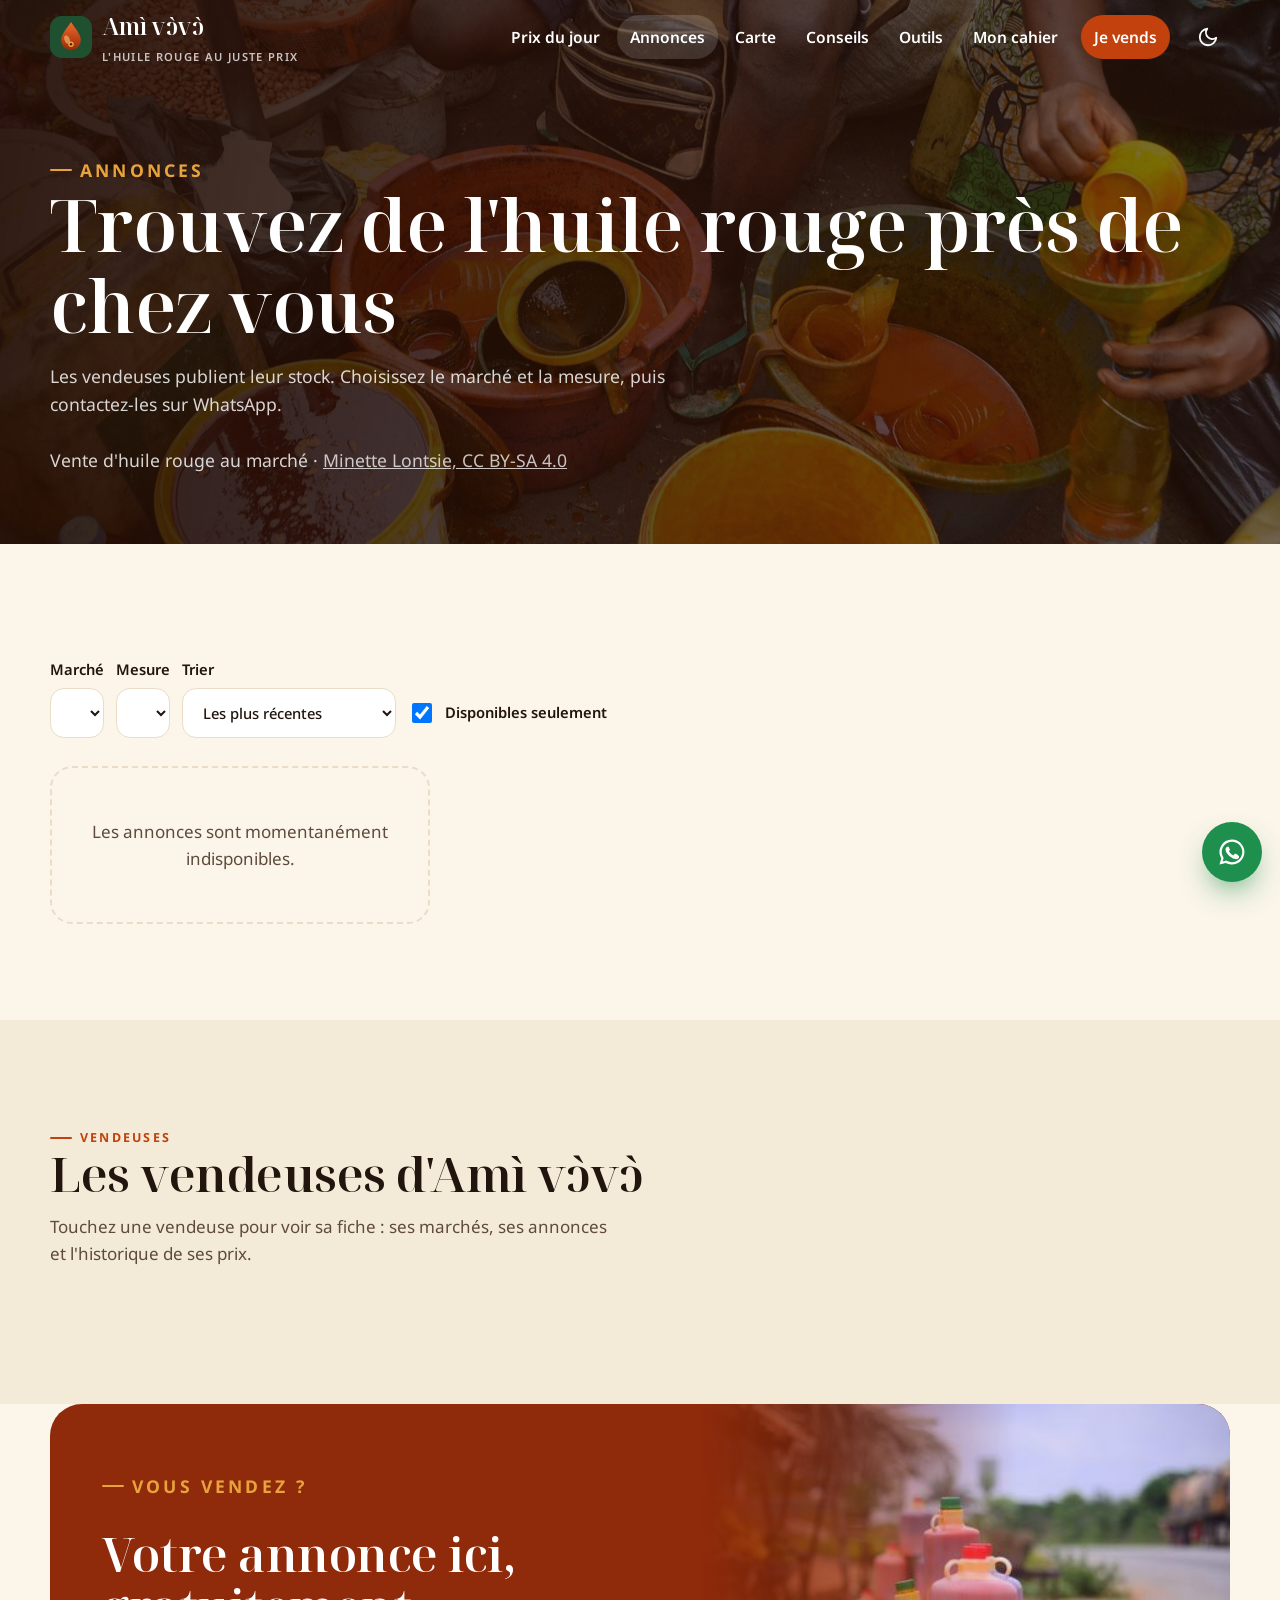
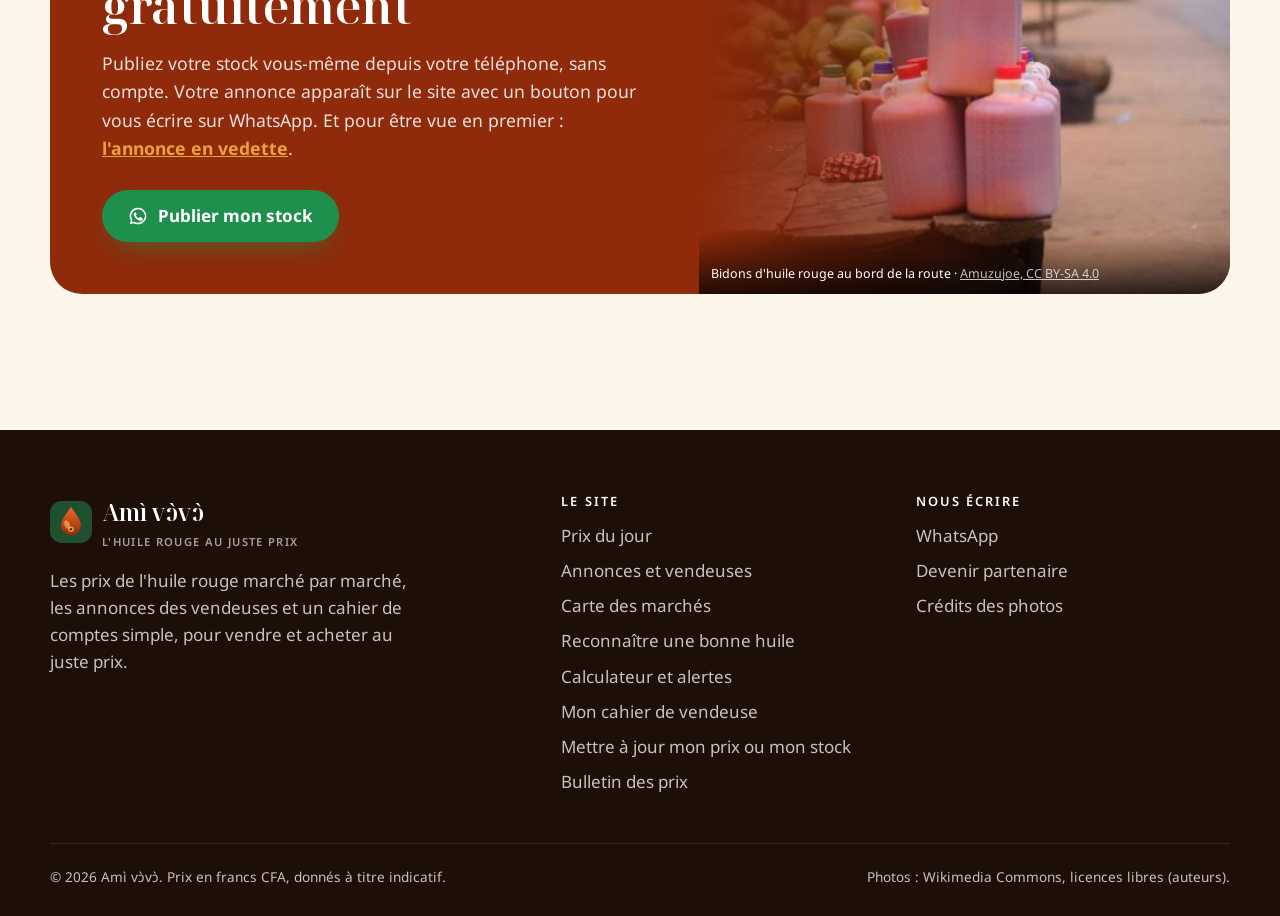
==== commit 7c822d9a: "Annonces en vedette, partenaires et bulletin des prix" ====
--- a/annonces.html
+++ b/annonces.html
@@ -89,7 +89,7 @@
             <div class="cta-texte">
                 <p class="sur-titre" style="color:var(--or)">Vous vendez ?</p>
                 <h2>Votre annonce ici, gratuitement</h2>
-                <p>Envoyez-nous votre marché, la quantité, la mesure et votre prix. Votre annonce apparaît sur le site avec un bouton pour vous écrire sur WhatsApp.</p>
+                <p>Publiez votre stock vous-même depuis votre téléphone, sans compte. Votre annonce apparaît sur le site avec un bouton pour vous écrire sur WhatsApp. Et pour être vue en premier : <a href="vendre.html#vedette" style="color:var(--or);font-weight:700">l'annonce en vedette</a>.</p>
                 <a class="bouton bouton-whatsapp" href="vendre.html"><svg viewBox="0 0 24 24" fill="currentColor" aria-hidden="true"><path d="M12 2a10 10 0 0 0-8.6 15.1L2 22l5-1.3A10 10 0 1 0 12 2zm0 18.2a8.2 8.2 0 0 1-4.2-1.2l-.3-.2-3 .8.8-2.9-.2-.3A8.2 8.2 0 1 1 12 20.2zm4.5-6.1c-.2-.1-1.5-.7-1.7-.8-.2-.1-.4-.1-.6.1l-.8 1c-.1.2-.3.2-.5.1a6.7 6.7 0 0 1-3.3-2.9c-.2-.4.2-.4.7-1.3.1-.2 0-.3 0-.4l-.8-1.8c-.2-.5-.4-.4-.6-.4h-.5a1 1 0 0 0-.7.3 3 3 0 0 0-.9 2.2 5.2 5.2 0 0 0 1.1 2.8 11.9 11.9 0 0 0 4.6 4c1.7.7 2.4.8 3.2.7.5-.1 1.5-.6 1.8-1.2.2-.6.2-1.1.1-1.2l-.5-.3z"/></svg> Publier mon stock</a>
             </div>
             <div class="cta-photo"><img src="images/photos/bord-route-600.jpg" alt="" loading="lazy"><div class="credit-photo" data-credit="bord-route" style="z-index:2"></div></div>
@@ -114,12 +114,14 @@
                     <li><a href="outils.html">Calculateur et alertes</a></li>
                     <li><a href="cahier.html">Mon cahier de vendeuse</a></li>
                     <li><a href="vendre.html">Mettre à jour mon prix ou mon stock</a></li>
+                    <li><a href="bulletin.html">Bulletin des prix</a></li>
                 </ul>
             </div>
             <div>
                 <h2>Nous écrire</h2>
                 <ul>
                     <li><a data-whatsapp-equipe="Bonjour Amì vɔ̀vɔ̀ !" href="#">WhatsApp</a></li>
+                    <li><a href="partenaires.html">Devenir partenaire</a></li>
                     <li><a href="credits.html">Crédits des photos</a></li>
                 </ul>
             </div>
--- a/css/style.css
+++ b/css/style.css
@@ -3281,3 +3281,353 @@
     background: var(--huile);
     box-shadow: 0 0 0 3px color-mix(in srgb, var(--huile) 30%, transparent);
 }
+
+
+/* ============================================================
+   Vedette, partenaires, bulletin
+   ============================================================ */
+
+/* ---------- Annonces en vedette ---------- */
+
+.annonce.en-vedette,
+.carte-vendeuse.en-vedette {
+    position: relative;
+    border: 2px solid var(--or);
+    box-shadow: 0 22px 50px -26px rgba(232, 163, 61, 0.9);
+}
+
+.ruban-vedette {
+    position: absolute;
+    top: -12px;
+    right: 18px;
+    display: inline-flex;
+    align-items: center;
+    gap: 5px;
+    padding: 5px 12px;
+    border-radius: 999px;
+    background: linear-gradient(135deg, var(--or), #c97a12);
+    color: #2b1803;
+    font-size: 0.78rem;
+    font-weight: 700;
+    box-shadow: 0 8px 18px -8px rgba(201, 122, 18, 0.9);
+}
+
+.ruban-vedette svg {
+    width: 13px;
+    height: 13px;
+}
+
+.etoile-vedette {
+    display: inline-grid;
+    vertical-align: -2px;
+    color: var(--or);
+}
+
+.etoile-vedette svg {
+    width: 15px;
+    height: 15px;
+}
+
+.bloc-vedette {
+    display: grid;
+    grid-template-columns: auto 1fr auto;
+    align-items: center;
+    gap: 22px;
+    margin-top: 28px;
+    padding: 26px;
+    background: linear-gradient(120deg, var(--carte), var(--or-clair));
+    border: 1.5px solid color-mix(in srgb, var(--or) 50%, transparent);
+}
+
+.bloc-vedette h2 {
+    font-size: 1.7rem;
+    margin: 4px 0 6px;
+}
+
+.bloc-vedette-icone {
+    display: grid;
+    place-items: center;
+    width: 64px;
+    height: 64px;
+    border-radius: 20px;
+    background: linear-gradient(135deg, var(--or), #c97a12);
+    color: #fff;
+    animation: flotter 5s ease-in-out infinite;
+}
+
+.bloc-vedette-icone svg {
+    width: 30px;
+    height: 30px;
+}
+
+@media (max-width: 760px) {
+    .bloc-vedette {
+        grid-template-columns: 1fr;
+        padding: 22px;
+    }
+
+    .bloc-vedette .bouton {
+        width: 100%;
+    }
+}
+
+/* ---------- Partenaires ---------- */
+
+.grille-partenaires {
+    display: grid;
+    grid-template-columns: repeat(auto-fill, minmax(260px, 1fr));
+    gap: 16px;
+}
+
+.section-partenaires .bloc-entete a {
+    color: var(--huile);
+    font-weight: 700;
+}
+
+.partenaire {
+    display: flex;
+    align-items: center;
+    gap: 14px;
+    padding: 18px;
+    text-decoration: none;
+    transition: transform 0.3s;
+}
+
+a.partenaire:hover {
+    transform: translateY(-4px);
+}
+
+.partenaire img {
+    width: 54px;
+    height: 54px;
+    border-radius: 14px;
+    object-fit: contain;
+    background: #fff;
+    flex-shrink: 0;
+}
+
+.partenaire > span:last-child {
+    display: grid;
+    gap: 2px;
+}
+
+.partenaire small {
+    color: var(--huile);
+    font-weight: 700;
+}
+
+.partenaire .texte-doux {
+    font-size: 0.9rem;
+}
+
+.grille-partenaires .vide a {
+    color: var(--huile);
+    font-weight: 700;
+}
+
+.bandeau-chiffres-simple {
+    margin-top: 0;
+}
+
+/* ---------- Bulletin ---------- */
+
+.bandeau-bulletin {
+    display: grid;
+    grid-template-columns: auto 1fr auto;
+    align-items: center;
+    gap: 20px;
+    padding: 22px 26px;
+    text-decoration: none;
+    background: linear-gradient(120deg, var(--carte), var(--palme-clair));
+    transition: transform 0.3s;
+}
+
+.bandeau-bulletin:hover {
+    transform: translateY(-3px);
+}
+
+.bandeau-bulletin > span:nth-child(2) {
+    display: grid;
+    gap: 4px;
+}
+
+.bandeau-bulletin b {
+    font-family: var(--police-titre);
+    font-size: 1.45rem;
+    font-weight: 600;
+    line-height: 1.2;
+}
+
+.bandeau-bulletin-icone {
+    display: grid;
+    place-items: center;
+    width: 58px;
+    height: 58px;
+    border-radius: 18px;
+    background: var(--whatsapp);
+    color: #fff;
+}
+
+.bandeau-bulletin-icone svg {
+    width: 28px;
+    height: 28px;
+}
+
+@media (max-width: 760px) {
+    .bandeau-bulletin {
+        grid-template-columns: 1fr;
+        padding: 22px;
+    }
+
+    .bandeau-bulletin .bouton {
+        width: 100%;
+    }
+}
+
+.disposition-bulletin {
+    display: grid;
+    grid-template-columns: 1.25fr 1fr;
+    gap: 36px;
+    align-items: start;
+}
+
+.grille-formules {
+    display: grid;
+    grid-template-columns: 1fr 1fr;
+    gap: 18px;
+}
+
+.formule {
+    position: relative;
+    display: grid;
+    align-content: start;
+    gap: 10px;
+    padding: 26px;
+}
+
+.formule .liste-coches {
+    margin: 4px 0 8px;
+}
+
+.formule .bouton {
+    margin-top: auto;
+}
+
+.formule-pro {
+    border: 2px solid var(--or);
+    box-shadow: 0 22px 50px -26px rgba(232, 163, 61, 0.9);
+}
+
+.formule-prix {
+    font-family: var(--police-titre);
+    font-size: 2.3rem;
+    color: var(--huile);
+    line-height: 1.1;
+}
+
+.formule-prix small {
+    font-family: var(--police);
+    font-size: 0.95rem;
+    color: var(--encre-douce);
+}
+
+.telephone {
+    position: sticky;
+    top: 90px;
+    display: grid;
+    gap: 12px;
+}
+
+.telephone-ecran {
+    border-radius: 34px;
+    padding: 14px;
+    background: #e9dfd2;
+    border: 8px solid #20140c;
+    box-shadow: var(--ombre);
+    min-height: 420px;
+    background-image: radial-gradient(rgba(31, 81, 48, 0.08) 1.2px, transparent 1.2px);
+    background-size: 16px 16px;
+}
+
+:root[data-theme='dark'] .telephone-ecran {
+    background-color: #0f1712;
+    border-color: #000;
+}
+
+.telephone-entete {
+    display: flex;
+    align-items: center;
+    gap: 10px;
+    margin: -14px -14px 14px;
+    padding: 12px 16px;
+    border-radius: 26px 26px 0 0;
+    background: var(--palme);
+    color: #fff;
+}
+
+:root[data-theme='dark'] .telephone-entete {
+    background: #1d3a27;
+}
+
+.telephone-entete img {
+    width: 34px;
+    height: 34px;
+    border-radius: 50%;
+}
+
+.telephone-entete span {
+    display: grid;
+    line-height: 1.2;
+}
+
+.telephone-entete small {
+    opacity: 0.75;
+    font-size: 0.75rem;
+}
+
+.bulle-whatsapp {
+    position: relative;
+    max-width: 92%;
+    padding: 10px 12px 20px;
+    border-radius: 4px 14px 14px 14px;
+    background: #fff;
+    color: #1b1b1b;
+    font-size: 0.9rem;
+    line-height: 1.45;
+    box-shadow: 0 1px 1px rgba(0, 0, 0, 0.12);
+    animation: monter 0.6s cubic-bezier(0.22, 1, 0.36, 1) both;
+}
+
+:root[data-theme='dark'] .bulle-whatsapp {
+    background: #1f2c33;
+    color: #e9edef;
+}
+
+.bulle-heure {
+    position: absolute;
+    right: 10px;
+    bottom: 4px;
+    font-size: 0.7rem;
+    opacity: 0.55;
+}
+
+.outils-equipe {
+    display: grid;
+    gap: 10px;
+}
+
+@media (max-width: 1000px) {
+    .disposition-bulletin {
+        grid-template-columns: 1fr;
+    }
+
+    .telephone {
+        position: static;
+    }
+}
+
+@media (max-width: 640px) {
+    .grille-formules {
+        grid-template-columns: 1fr;
+    }
+}
